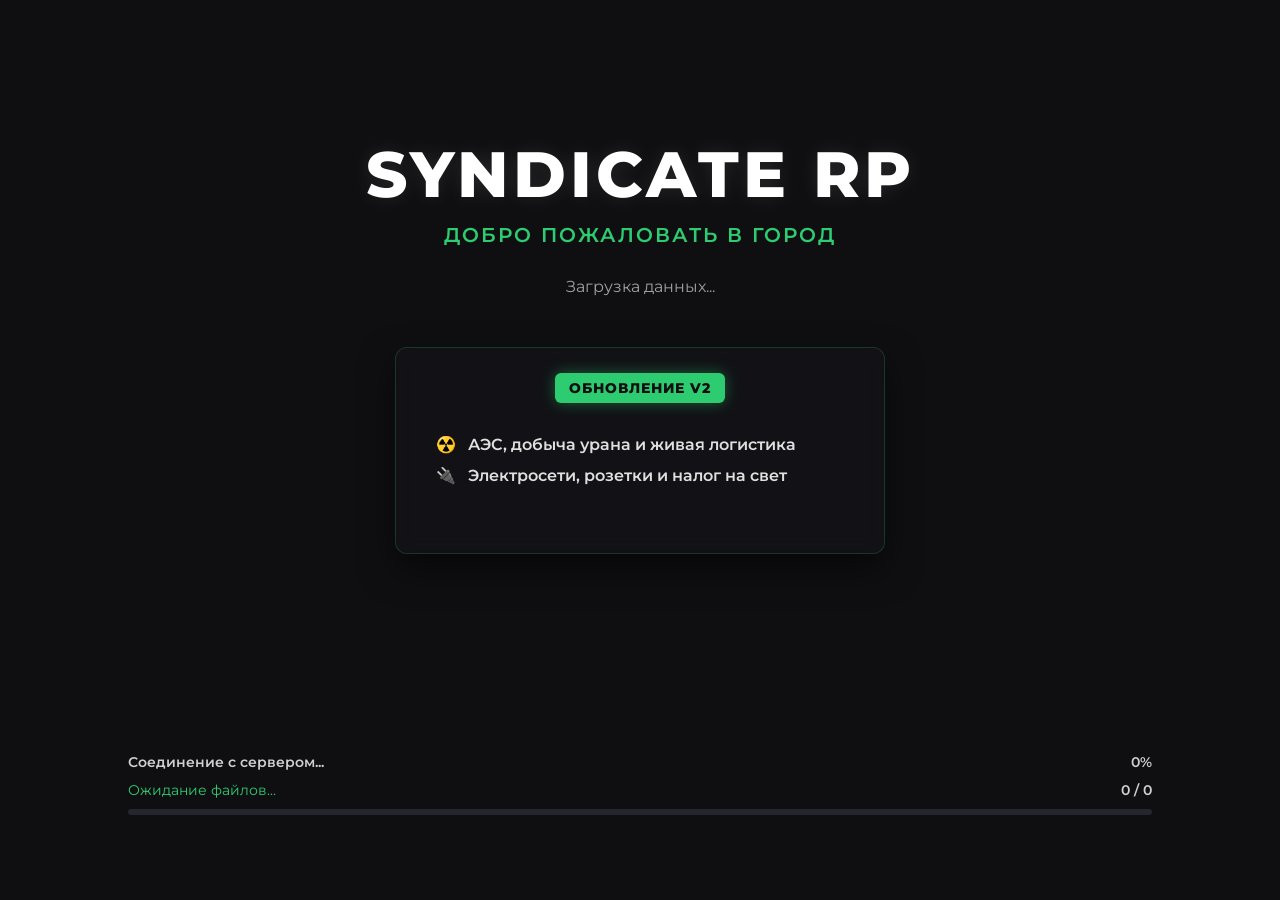
==== index.html @ d856354d "Update index.html" ====
<!DOCTYPE html>
<html lang="ru">
<head>
    <meta charset="UTF-8">
    <meta name="viewport" content="width=device-width, initial-scale=1.0">
    <title>Syndicate RP Loading</title>
    <link href="https://fonts.googleapis.com/css2?family=Montserrat:wght@400;600;800&display=swap" rel="stylesheet">
    <style>
        * { margin: 0; padding: 0; box-sizing: border-box; }
        body {
            background-color: #0f0f12; 
            /* Сюда потом добавишь ссылку на красивый фон */
            background-size: cover;
            background-position: center;
            font-family: 'Montserrat', sans-serif;
            color: white;
            height: 100vh;
            display: flex;
            flex-direction: column;
            justify-content: space-between;
            overflow: hidden;
        }

        .overlay {
            position: absolute;
            top: 0; left: 0; width: 100%; height: 100%;
            background: linear-gradient(to bottom, rgba(15, 15, 18, 0.8), rgba(15, 15, 18, 0.95));
            z-index: 1;
        }

        .center-block {
            position: relative;
            z-index: 2;
            text-align: center;
            margin-top: 15vh;
        }
        
        .title {
            font-size: 64px;
            font-weight: 800;
            letter-spacing: 4px;
            color: #ffffff;
            text-shadow: 0 0 20px rgba(255, 255, 255, 0.1);
        }
        
        .subtitle {
            font-size: 20px;
            font-weight: 600;
            color: #2ecc71; 
            margin-top: 10px;
            letter-spacing: 2px;
        }

        .rules-box {
            position: relative;
            z-index: 2;
            text-align: center;
            margin-top: 30px;
            font-size: 16px;
            color: #a0a0a0;
            height: 30px;
            transition: opacity 0.5s ease;
        }

        /* --- БЛОК ОБНОВЛЕНИЯ V2 --- */
        .update-panel {
            margin-top: 40px;
            background: rgba(20, 20, 25, 0.6);
            border: 1px solid rgba(46, 204, 113, 0.2);
            border-radius: 12px;
            padding: 25px 40px;
            display: inline-block;
            backdrop-filter: blur(8px);
            box-shadow: 0 15px 35px rgba(0,0,0,0.5);
        }

        .update-badge {
            display: inline-block;
            background: #2ecc71;
            color: #0f0f12;
            padding: 6px 14px;
            border-radius: 6px;
            font-size: 14px;
            font-weight: 800;
            margin-bottom: 20px;
            letter-spacing: 1px;
            text-transform: uppercase;
            box-shadow: 0 0 15px rgba(46, 204, 113, 0.4);
        }

        .update-list {
            text-align: left;
        }

        .update-item {
            font-size: 16px;
            font-weight: 600;
            color: #e0e0e0;
            margin: 12px 0;
            display: flex;
            align-items: center;
            gap: 12px;
            /* Начальное состояние для анимации */
            opacity: 0;
            transform: translateX(-30px);
            transition: opacity 0.6s ease, transform 0.6s cubic-bezier(0.175, 0.885, 0.32, 1.275);
        }

        .update-item.show {
            opacity: 1;
            transform: translateX(0);
        }
        /* -------------------------- */

        .bottom-block {
            position: relative;
            z-index: 2;
            width: 80%;
            margin: 0 auto 5vh auto;
            transform: translateY(-40px);
        }

        .info-row {
            display: flex;
            justify-content: space-between;
            margin-bottom: 10px;
            font-size: 14px;
            font-weight: 600;
            color: #d0d0d0;
        }

        #file-name {
            color: #2ecc71;
            font-weight: 400;
        }

        .progress-container {
            width: 100%;
            height: 6px;
            background-color: #252530;
            border-radius: 3px;
            overflow: hidden;
            position: relative;
        }
        
        .progress-bar {
            width: 0%;
            height: 100%;
            background-color: #2ecc71;
            box-shadow: 0 0 10px #2ecc71;
            transition: width 0.2s ease;
        }
    </style>
</head>
<body>

    <audio id="bg-music" autoplay loop>
        <source src="music.mp3" type="audio/mpeg">
    </audio>

    <div class="overlay"></div>

    <div class="center-block">
        <div class="title">SYNDICATE RP</div>
        <div class="subtitle">ДОБРО ПОЖАЛОВАТЬ В ГОРОД</div>
        <div class="rules-box" id="rule-text">Загрузка данных...</div>

        <div class="update-panel">
            <div class="update-badge">Обновление V2</div>
            <div class="update-list">
                <div class="update-item"><span>☢️</span> АЭС, добыча урана и живая логистика</div>
                <div class="update-item"><span>🔌</span> Электросети, розетки и налог на свет</div>
                <div class="update-item"><span>⛽️</span> Расход бензина и портативные генераторы</div>
            </div>
        </div>
    </div>

    <div class="bottom-block">
        <div class="info-row">
            <span id="status-text">Соединение с сервером...</span>
            <span id="percentage">0%</span>
        </div>
        <div class="info-row">
            <span id="file-name">Ожидание файлов...</span>
            <span id="file-count">0 / 0</span>
        </div>
        <div class="progress-container">
            <div class="progress-bar" id="progress"></div>
        </div>
    </div>

    <script>
        document.getElementById("bg-music").volume = 0.04;

        // --- МАГИЯ ВЖУХ (Анимация пунктов обновления) ---
        // Запускаем через секунду после открытия лоад-скрина
        setTimeout(() => {
            const items = document.querySelectorAll('.update-item');
            items.forEach((item, index) => {
                setTimeout(() => {
                    item.classList.add('show');
                }, index * 300); // Каждый следующий пункт появляется с задержкой 300мс
            });
        }, 800);

        // --- СВЯЗЬ С ДВИЖКОМ GMOD ---
        var filesTotal = 0;
        var filesNeeded = 0;

        function SetFilesTotal(total) { filesTotal = total; }
        function SetFilesNeeded(needed) { filesNeeded = needed; UpdateProgress(); }
        function DownloadingFile(fileName) { document.getElementById('file-name').innerText = "Скачивание: " + fileName; }
        function SetStatusChanged(status) { document.getElementById('status-text').innerText = status; }

        function UpdateProgress() {
            if (filesTotal > 0) {
                var filesDownloaded = filesTotal - filesNeeded;
                var percentage = Math.round((filesDownloaded / filesTotal) * 100);
                
                document.getElementById('progress').style.width = percentage + '%';
                document.getElementById('percentage').innerText = percentage + '%';
                document.getElementById('file-count').innerText = filesDownloaded + ' / ' + filesTotal;
            }
        }

        // --- ДИНАМИЧЕСКИЕ ПОДСКАЗКИ ---
        var rules = [
            "Не забывайте следить за расходом электроэнергии на базе.",
            "Канистру с бензином для портативного генератора можно хранить в инвентаре (ALT + E).",
            "Налоги за свет и бензин поступают напрямую в казну Мэра.",
            "Коммерческие грузы можно застраховать. В случае кражи/уничтожения вам будет 100% компенсация из Казны Мэра",
            "Играйте честно и уважайте других игроков."
        ]; // Слегка обновил подсказки под новые реалии!
        
        var ruleIndex = 0;
        setInterval(function() {
            ruleIndex = (ruleIndex + 1) % rules.length;
            var el = document.getElementById('rule-text');
            el.style.opacity = 0;
            setTimeout(function() {
                el.innerText = rules[ruleIndex];
                el.style.opacity = 1;
            }, 500);
        }, 5000);
    </script>
</body>
</html>
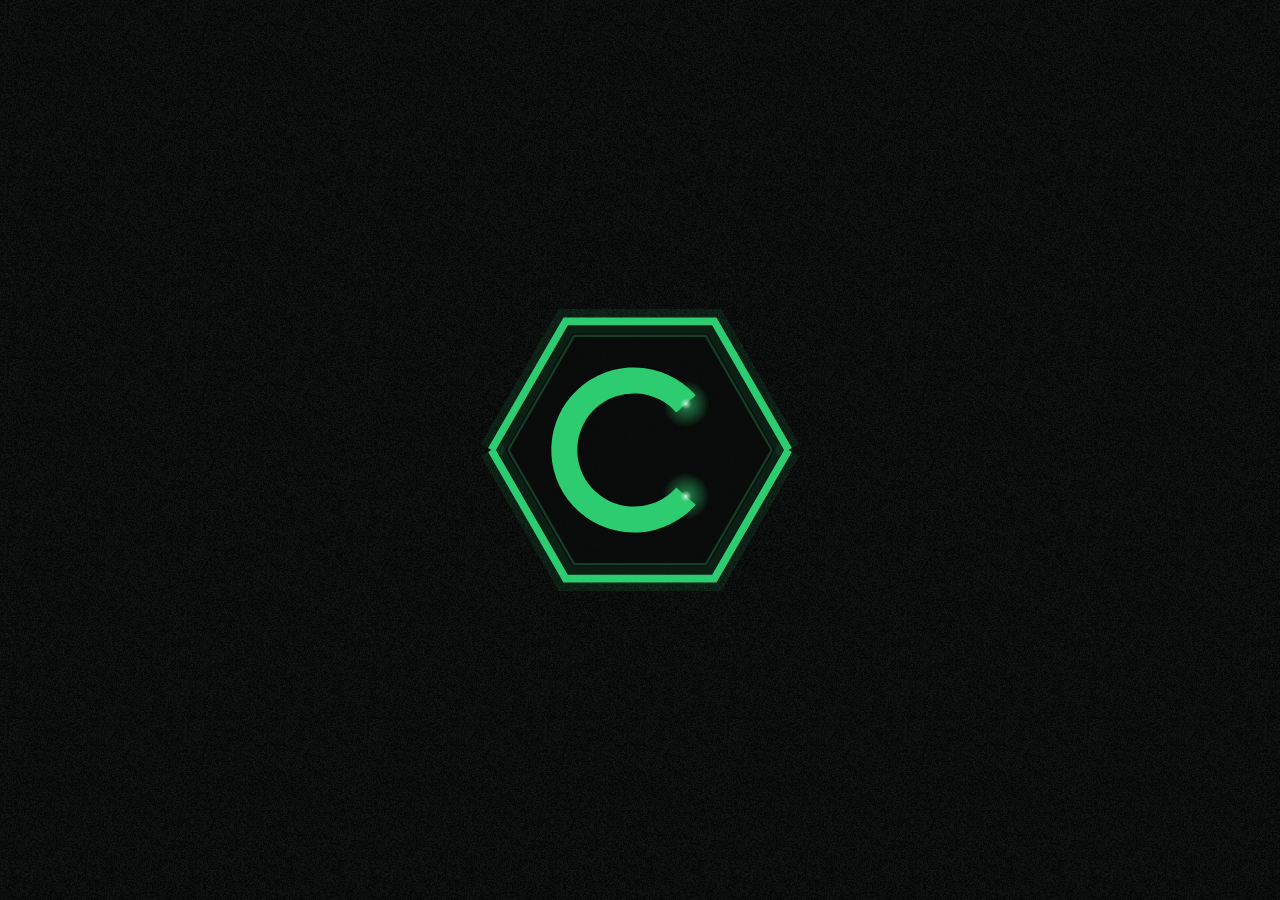
==== commit 73e7c6e7: "Add files via upload" ====
--- a/index.html
+++ b/index.html
@@ -1,248 +1,80 @@
-<!DOCTYPE html>
-<html lang="ru">
-<head>
-    <meta charset="UTF-8">
-    <meta name="viewport" content="width=device-width, initial-scale=1.0">
-    <title>Syndicate RP Loading</title>
-    <link href="https://fonts.googleapis.com/css2?family=Montserrat:wght@400;600;800&display=swap" rel="stylesheet">
-    <style>
-        * { margin: 0; padding: 0; box-sizing: border-box; }
-        body {
-            background-color: #0f0f12; 
-            /* Сюда потом добавишь ссылку на красивый фон */
-            background-size: cover;
-            background-position: center;
-            font-family: 'Montserrat', sans-serif;
-            color: white;
-            height: 100vh;
-            display: flex;
-            flex-direction: column;
-            justify-content: space-between;
-            overflow: hidden;
-        }
-
-        .overlay {
-            position: absolute;
-            top: 0; left: 0; width: 100%; height: 100%;
-            background: linear-gradient(to bottom, rgba(15, 15, 18, 0.8), rgba(15, 15, 18, 0.95));
-            z-index: 1;
-        }
-
-        .center-block {
-            position: relative;
-            z-index: 2;
-            text-align: center;
-            margin-top: 15vh;
-        }
-        
-        .title {
-            font-size: 64px;
-            font-weight: 800;
-            letter-spacing: 4px;
-            color: #ffffff;
-            text-shadow: 0 0 20px rgba(255, 255, 255, 0.1);
-        }
-        
-        .subtitle {
-            font-size: 20px;
-            font-weight: 600;
-            color: #2ecc71; 
-            margin-top: 10px;
-            letter-spacing: 2px;
-        }
-
-        .rules-box {
-            position: relative;
-            z-index: 2;
-            text-align: center;
-            margin-top: 30px;
-            font-size: 16px;
-            color: #a0a0a0;
-            height: 30px;
-            transition: opacity 0.5s ease;
-        }
-
-        /* --- БЛОК ОБНОВЛЕНИЯ V2 --- */
-        .update-panel {
-            margin-top: 40px;
-            background: rgba(20, 20, 25, 0.6);
-            border: 1px solid rgba(46, 204, 113, 0.2);
-            border-radius: 12px;
-            padding: 25px 40px;
-            display: inline-block;
-            backdrop-filter: blur(8px);
-            box-shadow: 0 15px 35px rgba(0,0,0,0.5);
-        }
-
-        .update-badge {
-            display: inline-block;
-            background: #2ecc71;
-            color: #0f0f12;
-            padding: 6px 14px;
-            border-radius: 6px;
-            font-size: 14px;
-            font-weight: 800;
-            margin-bottom: 20px;
-            letter-spacing: 1px;
-            text-transform: uppercase;
-            box-shadow: 0 0 15px rgba(46, 204, 113, 0.4);
-        }
-
-        .update-list {
-            text-align: left;
-        }
-
-        .update-item {
-            font-size: 16px;
-            font-weight: 600;
-            color: #e0e0e0;
-            margin: 12px 0;
-            display: flex;
-            align-items: center;
-            gap: 12px;
-            /* Начальное состояние для анимации */
-            opacity: 0;
-            transform: translateX(-30px);
-            transition: opacity 0.6s ease, transform 0.6s cubic-bezier(0.175, 0.885, 0.32, 1.275);
-        }
-
-        .update-item.show {
-            opacity: 1;
-            transform: translateX(0);
-        }
-        /* -------------------------- */
-
-        .bottom-block {
-            position: relative;
-            z-index: 2;
-            width: 80%;
-            margin: 0 auto 5vh auto;
-            transform: translateY(-40px);
-        }
-
-        .info-row {
-            display: flex;
-            justify-content: space-between;
-            margin-bottom: 10px;
-            font-size: 14px;
-            font-weight: 600;
-            color: #d0d0d0;
-        }
-
-        #file-name {
-            color: #2ecc71;
-            font-weight: 400;
-        }
-
-        .progress-container {
-            width: 100%;
-            height: 6px;
-            background-color: #252530;
-            border-radius: 3px;
-            overflow: hidden;
-            position: relative;
-        }
-        
-        .progress-bar {
-            width: 0%;
-            height: 100%;
-            background-color: #2ecc71;
-            box-shadow: 0 0 10px #2ecc71;
-            transition: width 0.2s ease;
-        }
-    </style>
-</head>
-<body>
-
-    <audio id="bg-music" autoplay loop>
-        <source src="music.mp3" type="audio/mpeg">
-    </audio>
-
-    <div class="overlay"></div>
-
-    <div class="center-block">
-        <div class="title">SYNDICATE RP</div>
-        <div class="subtitle">ДОБРО ПОЖАЛОВАТЬ В ГОРОД</div>
-        <div class="rules-box" id="rule-text">Загрузка данных...</div>
-
-        <div class="update-panel">
-            <div class="update-badge">Обновление V2</div>
-            <div class="update-list">
-                <div class="update-item"><span>☢️</span> АЭС, добыча урана и живая логистика</div>
-                <div class="update-item"><span>🔌</span> Электросети, розетки и налог на свет</div>
-                <div class="update-item"><span>⛽️</span> Расход бензина и портативные генераторы</div>
-            </div>
-        </div>
-    </div>
-
-    <div class="bottom-block">
-        <div class="info-row">
-            <span id="status-text">Соединение с сервером...</span>
-            <span id="percentage">0%</span>
-        </div>
-        <div class="info-row">
-            <span id="file-name">Ожидание файлов...</span>
-            <span id="file-count">0 / 0</span>
-        </div>
-        <div class="progress-container">
-            <div class="progress-bar" id="progress"></div>
-        </div>
-    </div>
-
-    <script>
-        document.getElementById("bg-music").volume = 0.04;
-
-        // --- МАГИЯ ВЖУХ (Анимация пунктов обновления) ---
-        // Запускаем через секунду после открытия лоад-скрина
-        setTimeout(() => {
-            const items = document.querySelectorAll('.update-item');
-            items.forEach((item, index) => {
-                setTimeout(() => {
-                    item.classList.add('show');
-                }, index * 300); // Каждый следующий пункт появляется с задержкой 300мс
-            });
-        }, 800);
-
-        // --- СВЯЗЬ С ДВИЖКОМ GMOD ---
-        var filesTotal = 0;
-        var filesNeeded = 0;
-
-        function SetFilesTotal(total) { filesTotal = total; }
-        function SetFilesNeeded(needed) { filesNeeded = needed; UpdateProgress(); }
-        function DownloadingFile(fileName) { document.getElementById('file-name').innerText = "Скачивание: " + fileName; }
-        function SetStatusChanged(status) { document.getElementById('status-text').innerText = status; }
-
-        function UpdateProgress() {
-            if (filesTotal > 0) {
-                var filesDownloaded = filesTotal - filesNeeded;
-                var percentage = Math.round((filesDownloaded / filesTotal) * 100);
-                
-                document.getElementById('progress').style.width = percentage + '%';
-                document.getElementById('percentage').innerText = percentage + '%';
-                document.getElementById('file-count').innerText = filesDownloaded + ' / ' + filesTotal;
-            }
-        }
-
-        // --- ДИНАМИЧЕСКИЕ ПОДСКАЗКИ ---
-        var rules = [
-            "Не забывайте следить за расходом электроэнергии на базе.",
-            "Канистру с бензином для портативного генератора можно хранить в инвентаре (ALT + E).",
-            "Налоги за свет и бензин поступают напрямую в казну Мэра.",
-            "Коммерческие грузы можно застраховать. В случае кражи/уничтожения вам будет 100% компенсация из Казны Мэра",
-            "Играйте честно и уважайте других игроков."
-        ]; // Слегка обновил подсказки под новые реалии!
-        
-        var ruleIndex = 0;
-        setInterval(function() {
-            ruleIndex = (ruleIndex + 1) % rules.length;
-            var el = document.getElementById('rule-text');
-            el.style.opacity = 0;
-            setTimeout(function() {
-                el.innerText = rules[ruleIndex];
-                el.style.opacity = 1;
-            }, 500);
-        }, 5000);
-    </script>
-</body>
-</html>
-
+<!doctype html>
+<html lang="ru">
+<head>
+<meta charset="utf-8">
+<meta name="viewport" content="width=device-width, initial-scale=1">
+<meta name="robots" content="noindex">
+<title>СИНДИКАТ RP — загрузка</title>
+<!--
+  Экран загрузки сервера «СИНДИКАТ RP» (sv_loadingurl).
+  Браузер игры - Chromium 86 без видеокарты: никакого WebGL, никакого inset,
+  aspect-ratio и прочего новее 86-го. Проверка: python build/lscheck.py
+  Показ без игры: index.html?demo (имитирует загрузку), ?s=5 - сразу слайд 5.
+-->
+<link rel="preload" href="fonts/stencil.woff2?v=30768940" as="font" type="font/woff2" crossorigin>
+<link rel="preload" href="fonts/ptnarrow-b.woff2?v=0abf7b60" as="font" type="font/woff2" crossorigin>
+<link rel="stylesheet" href="css/ls.css?v=e9cc2200">
+<link rel="stylesheet" href="css/vig.css?v=84259579">
+</head>
+<body class="intro">
+
+<canvas id="map"></canvas>
+<div id="shade"></div>
+<div id="grain"></div>
+<div id="black"></div>
+
+<div id="ui">
+  <div id="pin" class="pin">
+    <div class="pin-ring r1"></div><div class="pin-ring r2"></div>
+    <div class="pin-cross"></div><div class="pin-dot"></div>
+    <div class="pin-tag"><b id="pinName"></b><span id="pinSub"></span><i id="pinXY"></i></div>
+  </div>
+
+  <aside id="ident">
+    <div id="emb">
+      <canvas id="emblem"></canvas>
+      <svg id="ring" viewBox="0 0 440 440" aria-hidden="true">
+        <path id="ringTrack" d=""/>
+        <path id="ringFill" d=""/>
+        <g id="ringTicks"></g>
+      </svg>
+    </div>
+    <div id="word"><span class="w-name">СИНДИКАТ</span><span class="w-rp">RP</span></div>
+    <div id="wsub">СЕРВЕР РОЛЕВОЙ ИГРЫ · GARRY'S MOD</div>
+
+    <div id="tip"><b>СОВЕТ</b><p id="tipText"></p></div>
+
+    <section id="load">
+      <div class="l-head"><span class="l-lbl">ЗАГРУЗКА</span><span id="pct">0<small>%</small></span></div>
+      <div id="status">Соединяемся с сервером</div>
+      <div id="file">&nbsp;</div>
+      <div class="l-bar"><i id="bar"></i></div>
+      <div class="l-meta"><span id="mMap">rp_syndicate</span><span id="mSlots"></span><span id="mFiles"></span></div>
+    </section>
+  </aside>
+
+  <main id="stage">
+    <header id="head">
+      <div class="h-claim"><b>АВТОРСКИЕ СИСТЕМЫ</b><span>Их нет ни на одном другом сервере — и не будет.</span></div>
+      <div class="h-right"><span id="count">01 <em>/ 12</em></span><span id="track">INYAKO — I'M REBORN</span><button id="snd" type="button" title="Музыка"><i></i><i></i><i></i><i></i></button></div>
+    </header>
+
+    <div id="slide"></div>
+
+    <nav id="chap"></nav>
+  </main>
+</div>
+
+<audio id="music" src="music.mp3" loop preload="auto"></audio>
+
+<script src="data/mapdata.js?v=51acc4c9"></script>
+<script src="data/fp.js?v=7ab3ed8f"></script>
+<script src="js/emblem.js?v=878ad9fa"></script>
+<script src="js/map.js?v=1d3efd63"></script>
+<script src="js/slides.js?v=0aec2089"></script>
+<script src="js/vig1.js?v=6e63d741"></script>
+<script src="js/vig2.js?v=de6018f6"></script>
+<script src="js/vig3.js?v=67850221"></script>
+<script src="js/ls.js?v=500537e6"></script>
+</body>
+</html>
--- a/css/ls.css
+++ b/css/ls.css
@@ -0,0 +1,218 @@
+/* ── СИНДИКАТ RP · экран загрузки ─────────────────────────────────────────
+   Браузер игры - Chromium 86 без видеокарты. Никаких inset, aspect-ratio,
+   :is(), отдельных translate/rotate/scale, backdrop-filter. Всё, что
+   двигается, двигается transform/opacity. Макет - 1920x1080, его целиком
+   масштабирует ls.js (fit()), карта под ним - на весь экран.            */
+
+@font-face{font-family:"Syn Stencil";src:url(../fonts/stencil.woff2?v=30768940) format("woff2");font-display:block}
+@font-face{font-family:"Syn Handjet";src:url(../fonts/handjet.woff2?v=ffeebf92) format("woff2");font-weight:400;font-display:block}
+@font-face{font-family:"Syn Handjet";src:url(../fonts/handjet-sb.woff2?v=c17f1256) format("woff2");font-weight:600;font-display:block}
+@font-face{font-family:"Syn PT";src:url(../fonts/ptsans.woff2?v=9b434d8e) format("woff2");font-weight:400;font-display:block}
+@font-face{font-family:"Syn PT";src:url(../fonts/ptsans-b.woff2?v=c0efdeb3) format("woff2");font-weight:700;font-display:block}
+@font-face{font-family:"Syn Narrow";src:url(../fonts/ptnarrow.woff2?v=c6320a1c) format("woff2");font-weight:400;font-display:block}
+@font-face{font-family:"Syn Narrow";src:url(../fonts/ptnarrow-b.woff2?v=0abf7b60) format("woff2");font-weight:700;font-display:block}
+
+:root{
+  --bg:#050706; --bg2:#0A0E0C; --panel:rgba(6,9,8,.9);
+  --ink:#EEF2EF; --ink2:#A9B4AE; --ink3:#6E7A74; --ink4:#3C4742;
+  --line:#16201C; --line2:#22302A; --line3:#2E3F37;
+  --em:#2ECC71; --em2:#27AE60; --em3:#1B7A44; --emA:rgba(46,204,113,.14); --emB:rgba(46,204,113,.32);
+  --amb:#F1C40F; --red:#E74C3C; --blu:#3278DC; --cyan:#5BC8FF; --paper:#E3DED1;
+  --stencil:"Syn Stencil",Impact,sans-serif;
+  --hj:"Syn Handjet",Consolas,monospace;
+  --pt:"Syn PT",Arial,sans-serif;
+  --nar:"Syn Narrow","Arial Narrow",Arial,sans-serif;
+  --mono:Consolas,"Lucida Console",monospace;
+  --ease:cubic-bezier(.2,.8,.2,1);
+  --lx:600px; --ly:1080px;
+}
+*{margin:0;padding:0;box-sizing:border-box}
+html,body{width:100%;height:100%;overflow:hidden;background:var(--bg);color:var(--ink)}
+body{font-family:var(--pt);font-size:16px;line-height:1.4;-webkit-font-smoothing:antialiased;
+  -webkit-user-select:none;user-select:none;cursor:default}
+b,strong{font-weight:700}
+button{font:inherit;color:inherit;background:none;border:0;cursor:pointer;outline:0}
+
+/* ── фон: карта, затемнение, зерно ───────────────────────────────────────── */
+#map{position:fixed;left:0;top:0;width:100%;height:100%;display:block}
+#shade{position:fixed;left:0;top:0;right:0;bottom:0;pointer-events:none;
+  background:
+    linear-gradient(90deg,rgba(5,7,6,.97) 0,rgba(5,7,6,.93) calc(var(--lx) - 150px),rgba(5,7,6,.55) calc(var(--lx) + 40px),rgba(5,7,6,.40) calc(var(--lx) + 520px),rgba(5,7,6,.16) 78%,rgba(5,7,6,.32) 100%),
+    linear-gradient(0deg,rgba(5,7,6,.92) 0,rgba(5,7,6,.35) 17%,rgba(5,7,6,0) 32%,rgba(5,7,6,0) 82%,rgba(5,7,6,.55) 100%);}
+#grain{position:fixed;left:0;top:0;right:0;bottom:0;pointer-events:none;opacity:.06;background-repeat:repeat}
+#black{position:fixed;left:0;top:0;right:0;bottom:0;pointer-events:none;background:#000;opacity:0;
+  transition:opacity .9s ease}
+body.intro #black{opacity:0}
+body.blackout #black{opacity:.72;transition:opacity .25s steps(3,end)}
+
+/* ── макет ───────────────────────────────────────────────────────────────── */
+#ui{position:absolute;left:0;top:0;width:1920px;height:1080px;transform-origin:0 0}
+
+/* левая колонка: знак, имя, загрузка */
+#ident{position:absolute;left:64px;top:56px;width:480px;height:968px}
+#emb{position:absolute;left:20px;top:28px;width:440px;height:440px;
+  transition:transform 1.25s cubic-bezier(.65,0,.2,1)}
+#emb:before{content:"";position:absolute;left:-90px;top:-90px;width:620px;height:620px;opacity:0;
+  background:radial-gradient(closest-side,rgba(46,204,113,.21),rgba(46,204,113,.075) 48%,rgba(46,204,113,0));transition:opacity 1.4s ease}
+body.glow #emb:before{opacity:1}
+#emblem{position:absolute;left:-60px;top:-60px;width:560px;height:560px}
+#ring{position:absolute;left:0;top:0;width:440px;height:440px;overflow:visible;
+  opacity:0;transition:opacity .8s ease .5s}
+#ringTrack{fill:none;stroke:var(--line3);stroke-width:1.5}
+#ringFill{fill:none;stroke:var(--em);stroke-width:3;stroke-linecap:butt;
+  transition:stroke-dashoffset .6s var(--ease)}
+#ringTicks line{stroke:var(--ink4);stroke-width:1.5}
+#ringTicks .on{stroke:var(--em)}
+#ringTicks text{font:600 14px var(--hj);fill:var(--ink3);letter-spacing:.06em}
+
+#word{position:absolute;left:0;top:500px;width:480px;display:flex;align-items:flex-start;
+  justify-content:center;white-space:nowrap}
+.w-name{font:400 78px/1 var(--stencil);letter-spacing:.05em;color:var(--ink);padding-left:.05em}
+.w-rp{margin:6px 0 0 14px;font:700 26px/1 var(--nar);letter-spacing:.06em;color:var(--bg);
+  background:var(--em);padding:5px 7px 4px}
+#wsub{position:absolute;left:0;top:596px;width:480px;text-align:center;font:700 14px/1 var(--nar);
+  letter-spacing:.42em;color:var(--ink3);padding-left:.42em}
+
+#tip{position:absolute;left:0;top:676px;width:480px;padding:2px 0 2px 18px;border-left:2px solid var(--em)}
+#tip>b{display:block;font:700 13px/1 var(--nar);letter-spacing:.3em;color:var(--em);margin-bottom:9px}
+#tip p{font:17px/1.42 var(--pt);color:var(--ink2);min-height:48px;transition:opacity .45s ease,transform .6s var(--ease)}
+#tip p.hide{opacity:0;transform:translateY(6px)}
+body.intro #tip{opacity:0}
+#tip{transition:opacity .9s ease .4s}
+#load{position:absolute;left:0;bottom:0;width:480px}
+.l-head{display:flex;justify-content:space-between;align-items:flex-end;margin-bottom:8px}
+.l-lbl{font:700 14px/1 var(--nar);letter-spacing:.32em;color:var(--em);padding-bottom:12px}
+#pct{font:600 84px/.8 var(--hj);color:var(--ink);font-variant-numeric:tabular-nums}
+#pct small{font-size:40px;color:var(--ink3);margin-left:4px}
+#status{font:700 19px/1.25 var(--nar);letter-spacing:.06em;text-transform:uppercase;color:var(--ink);
+  white-space:nowrap;overflow:hidden;text-overflow:ellipsis;min-height:24px}
+#file{margin-top:5px;font:13px/1.3 var(--mono);color:var(--ink3);white-space:nowrap;overflow:hidden;
+  text-overflow:ellipsis;min-height:17px}
+.l-bar{position:relative;height:3px;margin:14px 0 12px;background:var(--line2);overflow:hidden}
+#bar{position:absolute;left:0;top:0;bottom:0;width:100%;background:var(--em);transform-origin:0 50%;
+  transform:scaleX(0);transition:transform .6s var(--ease)}
+.l-meta{display:flex;justify-content:space-between;font:700 13px/1 var(--nar);letter-spacing:.14em;
+  color:var(--ink3);text-transform:uppercase}
+.l-meta span:empty{display:none}
+
+/* правая часть: сцена */
+#stage{position:absolute;left:656px;top:56px;width:1200px;height:968px}
+#head{position:absolute;left:0;top:0;width:1200px;height:30px;display:flex;justify-content:space-between;
+  align-items:center;border-bottom:1px solid var(--line2);padding-bottom:12px;height:42px}
+.h-claim{display:flex;align-items:baseline;white-space:nowrap}
+.h-claim b{font:700 15px/1 var(--nar);letter-spacing:.3em;color:var(--em);margin-right:18px}
+.h-claim span{font:16px/1 var(--pt);color:var(--ink2)}
+.h-right{display:flex;align-items:center}
+#count{font:600 26px/1 var(--hj);color:var(--ink);letter-spacing:.04em;margin-right:22px}
+#count em{font-style:normal;color:var(--ink4)}
+#track{font:700 12px/1 var(--nar);letter-spacing:.18em;color:var(--ink3);margin-right:12px;white-space:nowrap}
+#snd{display:flex;align-items:flex-end;height:18px;width:26px;justify-content:space-between;padding:0 2px}
+#snd i{display:block;width:3px;background:var(--em);height:6px;animation:eq 1.1s ease-in-out infinite}
+#snd i:nth-child(2){animation-delay:-.4s} #snd i:nth-child(3){animation-delay:-.75s} #snd i:nth-child(4){animation-delay:-.2s}
+#snd.off i{animation:none;height:3px;background:var(--ink4)}
+@keyframes eq{0%,100%{height:4px}50%{height:17px}}
+
+#slide{position:absolute;left:0;top:70px;width:1200px;height:830px}
+#chap{position:absolute;left:0;bottom:0;width:1200px;height:52px;display:flex}
+.ch{flex:1 1 0;position:relative;text-align:left;padding:12px 8px 0 0;border-top:1px solid var(--line2);
+  color:#4C5852;transition:color .4s}
+.ch b{display:block;font:600 16px/1 var(--hj);letter-spacing:.06em;color:inherit}
+.ch span{display:block;margin-top:5px;font:700 12px/1 var(--nar);letter-spacing:.12em;color:inherit;
+  white-space:nowrap;overflow:hidden;text-overflow:ellipsis}
+.ch i{position:absolute;left:0;top:-2px;height:3px;width:100%;background:var(--em);transform-origin:0 50%;
+  transform:scaleX(0)}
+.ch.done{color:var(--ink3)}
+.ch.on{color:var(--ink)} .ch.on b{color:var(--em)}
+.ch.on i{transform:scaleX(1);transition:transform linear}
+
+/* ── слайд ───────────────────────────────────────────────────────────────── */
+.sl{position:absolute;left:0;top:0;width:1200px;height:830px}
+.kick{position:absolute;left:0;top:0;display:flex;align-items:center;white-space:nowrap}
+.kick b{font:600 22px/1 var(--hj);color:var(--em);letter-spacing:.04em;margin-right:14px}
+.kick span{font:700 15px/1 var(--nar);letter-spacing:.34em;color:var(--ink2)}
+.kick i{display:block;width:44px;height:1px;background:var(--line3);margin:0 14px 0 0}
+.ttl{position:absolute;left:-4px;top:30px;width:1210px;font:400 120px/1 var(--stencil);letter-spacing:.02em;
+  color:var(--ink);white-space:nowrap;overflow:hidden;padding:4px 0 10px}
+.ttl .tl{display:inline-block;transform:translateY(110%);transition:transform .8s var(--ease)}
+.ttl .sp{display:inline-block;width:.32em}
+.txt{position:absolute;left:0;top:200px;width:420px}
+.lead{font:21px/1.48 var(--pt);color:var(--ink);opacity:0;transform:translateY(14px);
+  transition:opacity .7s ease .25s,transform .9s var(--ease) .25s}
+.lead em{font-style:normal;color:var(--em)}
+.facts{list-style:none;margin-top:30px;border-top:1px solid var(--line2)}
+.facts li{display:flex;align-items:center;padding:14px 0 13px;border-bottom:1px solid var(--line2);
+  opacity:0;transform:translateY(10px);transition:opacity .6s ease,transform .8s var(--ease)}
+.facts li b{flex:0 0 148px;font:600 46px/.9 var(--hj);color:var(--em);letter-spacing:.01em;white-space:nowrap}
+.facts li b small{font-size:26px;margin-left:3px;color:var(--em2)}
+.facts li span{font:700 14.5px/1.3 var(--nar);letter-spacing:.07em;text-transform:uppercase;color:var(--ink2)}
+
+.vig{position:absolute;left:470px;top:200px;width:730px;height:560px;opacity:0;
+  transform:translateY(16px);transition:opacity .7s ease .15s,transform 1s var(--ease) .15s}
+.vig-in{position:absolute;left:0;top:0;width:730px;height:530px;background:var(--panel);
+  border:1px solid var(--line2);overflow:hidden}
+.vig-in:before{content:"";position:absolute;left:0;top:0;right:0;bottom:0;pointer-events:none;
+  background-image:linear-gradient(rgba(46,204,113,.035) 1px,transparent 1px),linear-gradient(90deg,rgba(46,204,113,.035) 1px,transparent 1px);
+  background-size:24px 24px;background-position:-1px -1px}
+.vig-in svg{position:absolute;left:0;top:0;width:730px;height:530px;overflow:hidden}
+.vig .cn{position:absolute;width:16px;height:16px;border-color:var(--em);border-style:solid;border-width:0}
+.vig .cn.a{left:-5px;top:-5px;border-left-width:2px;border-top-width:2px}
+.vig .cn.b{right:-5px;top:-5px;border-right-width:2px;border-top-width:2px}
+.vig .cn.c{left:-5px;bottom:25px;border-left-width:2px;border-bottom-width:2px}
+.vig .cn.d{right:-5px;bottom:25px;border-right-width:2px;border-bottom-width:2px}
+.vig figcaption{position:absolute;left:0;bottom:0;width:730px;height:22px;display:flex;align-items:flex-end;
+  font:15px/1 var(--pt);color:var(--ink3);white-space:nowrap}
+.vig figcaption b{font:700 13px/1 var(--nar);letter-spacing:.24em;color:var(--em);margin-right:12px}
+
+.sl.in .ttl .tl{transform:translateY(0)}
+.sl.in .lead{opacity:1;transform:translateY(0)}
+.sl.in .facts li{opacity:1;transform:translateY(0)}
+.sl.in .vig{opacity:1;transform:translateY(0)}
+.sl .kick{opacity:0;transform:translateX(-14px);transition:opacity .5s ease,transform .7s var(--ease)}
+.sl.in .kick{opacity:1;transform:translateX(0)}
+.sl.out .kick,.sl.out .lead,.sl.out .facts li,.sl.out .vig{opacity:0;transition:opacity .35s ease;transition-delay:0s}
+.sl.out .ttl .tl{transform:translateY(-110%);transition:transform .45s cubic-bezier(.6,0,.9,.4);transition-delay:0s}
+
+/* ── булавка места на карте ──────────────────────────────────────────────── */
+.pin{position:absolute;left:760px;top:846px;width:0;height:0;opacity:0;transition:opacity .5s ease}
+.pin.on{opacity:1}
+.pin-dot{position:absolute;left:-6px;top:-6px;width:12px;height:12px;background:var(--em);
+  box-shadow:0 0 0 3px rgba(5,7,6,.9),0 0 18px 2px rgba(46,204,113,.55);transform:rotate(45deg)}
+.pin-cross{position:absolute;left:-46px;top:-46px;width:92px;height:92px;border:1px solid rgba(46,204,113,.5);
+  border-radius:50%}
+.pin-cross:before,.pin-cross:after{content:"";position:absolute;background:rgba(46,204,113,.5)}
+.pin-cross:before{left:45px;top:-12px;width:1px;height:114px}
+.pin-cross:after{top:45px;left:-12px;height:1px;width:114px}
+.pin-ring{position:absolute;left:-46px;top:-46px;width:92px;height:92px;border:2px solid var(--em);
+  border-radius:50%;opacity:0}
+.pin.on .pin-ring{animation:ping 2.4s cubic-bezier(.2,.6,.3,1) infinite}
+.pin.on .pin-ring.r2{animation-delay:1.2s}
+@keyframes ping{0%{transform:scale(.15);opacity:.9}100%{transform:scale(1.9);opacity:0}}
+.pin-tag{position:absolute;left:70px;top:-30px;white-space:nowrap;padding-left:14px;
+  border-left:2px solid var(--em)}
+.pin-tag b{display:block;font:700 19px/1.1 var(--nar);letter-spacing:.14em;color:var(--ink);text-transform:uppercase}
+.pin-tag span{display:block;margin-top:4px;font:15px/1.2 var(--pt);color:var(--ink2)}
+.pin-tag i{display:block;margin-top:5px;font:600 15px/1 var(--hj);font-style:normal;color:var(--ink3);letter-spacing:.08em}
+.pin.secret .pin-tag b{color:var(--ink)}
+.pin.secret .pin-dot{background:var(--red);box-shadow:0 0 0 3px rgba(5,7,6,.9),0 0 18px 2px rgba(231,76,60,.5)}
+.pin.secret .pin-ring{border-color:var(--red)}
+.pin.secret .pin-cross{border-color:rgba(231,76,60,.5)}
+.pin.secret .pin-cross:before,.pin.secret .pin-cross:after{background:rgba(231,76,60,.5)}
+.pin .rd{display:inline-block;background:var(--ink);height:.8em;vertical-align:-.05em;margin-right:6px}
+
+/* ── вступление ──────────────────────────────────────────────────────────── */
+body.intro #word .w-name,body.intro #word .w-rp,body.intro #wsub,body.intro #load,
+body.intro #head,body.intro #chap,body.intro #pin{opacity:0}
+#word .w-name,#word .w-rp,#wsub,#load,#head,#chap{transition:opacity .9s ease,transform 1s var(--ease)}
+body.intro #word .w-name{transform:translateY(18px)}
+body.intro #word .w-rp{transform:translateY(18px)}
+body.intro #load{transform:translateY(20px)}
+body.intro #head{transform:translateY(-10px)}
+body.intro #chap{transform:translateY(12px)}
+body.docked #ring{opacity:1}
+#word .w-rp{transition-delay:.15s} #wsub{transition-delay:.25s} #load{transition-delay:.35s}
+#head{transition-delay:.3s} #chap{transition-delay:.45s}
+
+/* проверка кадром: ?still - без переходов, ?maponly - только карта */
+.still *,.still *:before,.still *:after{transition-duration:0s!important;transition-delay:0s!important}
+.maponly #ui,.maponly #shade,.maponly #grain{display:none}
+#tip p b{color:var(--ink);font-weight:700}
--- a/css/vig.css
+++ b/css/vig.css
@@ -0,0 +1,436 @@
+/* ── примеры на слайдах (SVG 730x530) ─────────────────────────────────────
+   Шаги - классы p1, p2, ... на корневом svg (ставит run() из js/vig*.js).
+   В SVG у трансформаций по умолчанию transform-box: view-box, поэтому
+   вращение вокруг своей оси - через transform-box: fill-box.            */
+svg text{font-family:var(--nar)}
+.vh-l{font:700 13px var(--nar);letter-spacing:.2em;fill:var(--ink2)}
+.vh-r{font:700 13px var(--nar);letter-spacing:.2em;fill:var(--em)}
+.v-t{font:700 14px var(--nar);letter-spacing:.15em;fill:var(--ink)}
+.v-d{font:700 11.5px var(--nar);letter-spacing:.14em;fill:var(--ink3)}
+.v-t .v-d{font-size:11.5px}
+@keyframes flow{from{stroke-dashoffset:18}to{stroke-dashoffset:0}}
+@keyframes blink{50%{opacity:.15}}
+@keyframes spin{to{transform:rotate(360deg)}}
+
+/* 1. судмедэксперт. Действие 1 - стол лаборатории */
+.fx-lbl{font:700 5.5px var(--nar);fill:#2A2E2B}
+.fx-lbl2{font:700 8px var(--nar);letter-spacing:.12em;fill:var(--ink3)}
+.fx-lbl3{font:700 9px var(--nar);letter-spacing:.14em;fill:#DDE6E1}
+.fx-scrt{font:700 9px var(--nar);letter-spacing:.12em;fill:var(--ink3);transition:fill .4s}
+.al .fx-scrt{fill:var(--em)}
+.fx-half{transform:translateY(7px);transition:transform 1.2s cubic-bezier(.4,0,.2,1)}
+.al .fx-half{transform:translateY(0)}
+.fx-dl{font:700 8.5px var(--nar);letter-spacing:.12em;fill:var(--ink3)}
+.fx-dv{font:600 18px var(--hj);fill:var(--em)}
+.fx-dv2{font:600 11px var(--hj);fill:var(--em)}
+.fx-dv3{font:600 12.5px var(--hj);fill:var(--em)}
+.fx-tmp{fill:var(--amb)}
+.fx-well{fill:#2A3731;transition:fill .3s} .fx-well.on{fill:var(--em)}
+.fx-tag{font:700 10px var(--nar);letter-spacing:.14em;fill:var(--ink3);transition:fill .4s}
+.km .fx-tkm,.al .fx-tal{fill:var(--em)}
+.fx-sn{font:600 14px var(--hj);fill:var(--ink4)}
+.fx-stt{font:700 12px var(--nar);letter-spacing:.14em;fill:var(--ink3)}
+.fx-sd{font:12.5px var(--pt);fill:var(--ink4)}
+.fx-st.on .fx-sn{fill:var(--em)} .fx-st.on .fx-stt{fill:var(--ink)} .fx-st.on .fx-sd{fill:var(--ink2)}
+.fx-print{opacity:0;transition:opacity 4.5s ease .4s}
+.a1on .fx-print{opacity:.92}
+.fx-fume path,.fx-steam path{opacity:0}
+.a1on .fx-fume path{animation:heat 1.6s ease-in-out infinite}
+.a1on .fx-fume path:nth-child(2){animation-delay:.55s} .a1on .fx-fume path:nth-child(3){animation-delay:1.05s}
+.a1on .fx-steam path{animation:heat 1.3s ease-in-out infinite} .a1on .fx-steam path:nth-child(2){animation-delay:.65s}
+.fx-bub circle{fill:#fff;opacity:0}
+.a1on .fx-bub circle{animation:bub 1s ease-in infinite}
+.a1on .fx-bub circle:nth-child(2){animation-delay:.3s} .a1on .fx-bub circle:nth-child(3){animation-delay:.55s} .a1on .fx-bub circle:nth-child(4){animation-delay:.8s}
+@keyframes bub{0%{opacity:0;transform:translateY(0)}20%{opacity:.8}100%{opacity:0;transform:translateY(-16px)}}
+.fx-flame{transform-origin:184px 352px}
+.a1on .fx-flame{animation:flame .16s ease-in-out infinite alternate}
+@keyframes flame{from{transform:scale(1,1)}to{transform:scale(.9,1.09)}}
+.fx-bar{transform-box:fill-box;transform-origin:50% 50%}
+.a1on .fx-bar{animation:bar .24s linear infinite}
+@keyframes bar{0%{transform:scaleX(1)}50%{transform:scaleX(.12)}100%{transform:scaleX(1)}}
+.fx-vortex{transform-origin:348px 316px}
+.a1on .fx-vortex{animation:vtx .5s ease-in-out infinite alternate}
+@keyframes vtx{from{transform:scaleX(.88)}to{transform:scaleX(1.06)}}
+.a1on .fx-rotor{animation:spin .42s linear infinite}
+.fx-blur{opacity:0;transition:opacity 1s} .a1on .fx-blur{opacity:.45}
+.fx-drop{opacity:0}
+.drop .fx-drop{animation:drop .55s cubic-bezier(.5,0,1,1) forwards}
+@keyframes drop{0%{opacity:1;transform:translateY(0)}90%{opacity:1;transform:translateY(40px)}100%{opacity:0;transform:translateY(42px)}}
+.fx-km{transition:fill .7s ease,fill-opacity .7s ease}
+.km .fx-km{fill:#E75480;fill-opacity:.9}
+/* наезд камерой в КЦА-45: стол уходит в кадр, след и дактокарта выходят из камеры */
+.fx-a1{transform-origin:75px 262px;transition:transform .95s cubic-bezier(.6,0,.4,1),opacity .45s ease .45s}
+.act2 .fx-a1{transform:scale(3.4);opacity:0}
+.a1off .fx-a1{display:none}
+.fx-a2{opacity:0;transform:scale(.16);transform-origin:75px 262px;transition:transform .9s cubic-bezier(.25,.1,.2,1) .3s,opacity .35s ease .3s}
+.act2 .fx-a2{opacity:1;transform:scale(1)}
+/* Действие 2 - дактилоскопия */
+.fx-trace{opacity:1}
+.fx-scan{opacity:0}
+.p2 .fx-scan{animation:fxscan 1.35s cubic-bezier(.45,0,.55,1) forwards}
+@keyframes fxscan{0%{opacity:0;transform:translateY(0)}8%{opacity:1}92%{opacity:1}100%{opacity:0;transform:translateY(278px)}}
+.mn .ml{fill:none;stroke:var(--em);stroke-width:1.2;opacity:.75;transition:stroke-dashoffset .45s ease}
+.mn.on .ml{stroke-dashoffset:0!important}
+.mn .mc{fill:none;stroke:var(--em);stroke-width:2;transform-box:fill-box;transform-origin:50% 50%;transform:scale(0);
+  transition:transform .35s cubic-bezier(.3,1.6,.5,1)}
+.mn .mc2{stroke:#14824A;stroke-width:2.2}
+.mn.on .mc{transform:scale(1)}
+.mn .mnum{font:600 14px var(--hj);fill:var(--em);opacity:0;transition:opacity .3s}
+.mn.on .mnum{opacity:1}
+.cell{fill:none;stroke:#2E3F37;transition:fill .25s,stroke .25s}
+.cell.on{fill:var(--em);stroke:var(--em)}
+.fx-cnt{font:600 46px var(--hj);fill:var(--ink)}
+.fx-of{font-size:26px;fill:var(--ink4)}
+.fx-cardtx{font:700 10px var(--nar);letter-spacing:.1em;fill:#6A665C}
+.fx-card rect:first-child{transition:stroke .4s,stroke-width .4s}
+.p4 .fx-card rect:first-child{stroke:var(--em);stroke-width:3}
+.fx-verd{opacity:0;transform:translateY(10px);transition:opacity .5s ease,transform .6s var(--ease)}
+.p4 .fx-verd{opacity:1;transform:translateY(0)}
+.fx-v1{font:400 23px var(--stencil);letter-spacing:.03em;fill:var(--em)}
+
+/* 2. АЭС */
+.rod{opacity:.28;transition:opacity 1.9s ease}
+.p1 .rod{opacity:1}
+.np-glow{opacity:.06;transition:opacity 2.2s ease}
+.p1 .np-glow{opacity:.95;animation:cher 2.6s ease-in-out 2.2s infinite}
+@keyframes cher{50%{opacity:.7}}
+.np-ctl{transition:transform 1.9s cubic-bezier(.5,0,.3,1)}
+.p1 .np-ctl{transform:translateY(-150px)}
+.np-steam,.np-cond,.np-pw{stroke-dasharray:9 9;opacity:0;transition:opacity .6s}
+.p2 .np-steam,.p2 .np-cond{opacity:1;animation:flow .45s linear infinite}
+.p3 .np-pw{opacity:1;animation:flow .35s linear infinite}
+.np-bl{stroke-dasharray:2 3;opacity:.45;transition:opacity 1s}
+.p2 .np-bl{opacity:1;animation:bl .09s linear infinite}
+@keyframes bl{from{stroke-dashoffset:5}to{stroke-dashoffset:0}}
+.np-g{font:400 28px var(--stencil);fill:var(--ink)}
+.np-sc{font:600 14px var(--hj);fill:var(--ink3)}
+.np-read .np-mw{font:600 40px var(--hj);fill:var(--ink)}
+.np-read .np-u{font:600 20px var(--hj);fill:var(--ink3)}
+.np-v{font:600 19px var(--hj);fill:var(--ink)}
+.np-st{fill:var(--em)}
+.np-spent{font:700 12px var(--nar);letter-spacing:.14em;fill:var(--red);opacity:0;transition:opacity .3s}
+.p4 .np-spent{opacity:1;animation:blink .6s steps(2) 3}
+.p5 .np-spent{opacity:0;animation:none}
+.np-r7{transition:transform 1s cubic-bezier(.5,0,.4,1) .7s,opacity .5s ease 1.3s}
+.np-r7 rect{transition:fill .3s}
+.p4 .np-r7 rect{fill:#8A3226;opacity:1}
+.p4 .np-r7{transform:translateY(-250px);opacity:0}
+.np-r7n{transform:translateY(-250px);opacity:0;transition:transform 1.1s cubic-bezier(.3,0,.2,1),opacity .4s}
+.p5 .np-r7n{transform:translateY(0);opacity:1}
+
+/* 3. городская сеть */
+.gr-v{font:600 19px var(--hj);fill:var(--ink)}
+.gr-src{fill:var(--em)}
+.gr-warn{font:700 12.5px var(--nar);letter-spacing:.16em;fill:var(--red);opacity:0}
+.p4 .gr-warn{opacity:1;animation:blink .5s steps(2) infinite}
+.p6 .gr-warn{opacity:0;animation:none}
+.gr-d1{font:600 21px var(--hj);fill:#44504A;transition:fill .2s}
+.gr-d2{font:600 16px var(--hj);fill:var(--ink4)}
+.p2 .gr-d1{fill:var(--em)} .p2 .gr-d2{fill:var(--ink3)}
+.p5 .gr-d1{fill:var(--red)}
+.p7 .gr-d1{fill:var(--em)}
+.gr-lamp{transition:fill .15s,stroke .15s}
+.p2 .gr-lamp{fill:var(--em);stroke:#9BF0BF}
+.p5 .gr-lamp{fill:#2A3731;stroke:#48565E}
+.p6 .gr-lamp{fill:var(--amb);stroke:#FBE68A}
+.p7 .gr-lamp{fill:var(--em);stroke:#9BF0BF}
+.gr-fan{transform-origin:597px 358px;animation:spin .42s linear infinite;animation-play-state:paused}
+.p2 .gr-fan{animation-play-state:running}
+.p5 .gr-fan{animation-play-state:paused}
+.p7 .gr-fan{animation-play-state:running}
+.gr-flow{stroke-dasharray:8 10;opacity:0;animation:flow .4s linear infinite}
+.p2 .gr-flow{opacity:1} .p5 .gr-flow{opacity:0} .p7 .gr-flow{opacity:1}
+.gr-spark{opacity:0;transform-box:fill-box;transform-origin:50% 50%}
+.p2 .gr-spark{animation:spark .55s ease-out}
+@keyframes spark{0%{opacity:1;transform:scale(.5)}100%{opacity:0;transform:scale(1.4)}}
+.gr-dark{opacity:0;transition:opacity .25s}
+.p5 .gr-dark{opacity:.66} .p6 .gr-dark{opacity:.3} .p7 .gr-dark{opacity:0;transition:opacity .6s}
+.gr-bo{font:400 70px var(--stencil);letter-spacing:.08em;fill:var(--red);opacity:0}
+.gr-bo2{font:16px var(--pt);fill:var(--ink2);opacity:0}
+.p5 .gr-bo,.p5 .gr-bo2{opacity:1;animation:bo .9s steps(1) 1}
+.p7 .gr-bo,.p7 .gr-bo2{opacity:0;animation:none;transition:opacity .4s}
+@keyframes bo{0%{opacity:1}12%{opacity:.1}24%{opacity:1}36%{opacity:.3}48%{opacity:1}}
+
+/* 4. денежные принтеры */
+.pr-head{opacity:0}
+.p1 .pr-head{opacity:1}
+.p2 .pr-head{opacity:0;transition:opacity .3s}
+.pr-wet{transition:opacity 1.7s ease}
+.p2 .pr-wet{opacity:0}
+.pr-heat path{stroke:var(--amb);stroke-width:2;fill:none;opacity:0}
+.p2 .pr-heat path{animation:heat 1.1s ease-in-out infinite}
+.p2 .pr-heat path:nth-child(2){animation-delay:.3s}
+.p2 .pr-heat path:nth-child(3){animation-delay:.6s}
+.p2 .pr-heat path:nth-child(4){animation-delay:.15s}
+.p3 .pr-heat path{animation:none;opacity:0}
+@keyframes heat{0%{opacity:0;transform:translateY(0)}40%{opacity:.8}100%{opacity:0;transform:translateY(-26px)}}
+.pr-cut{opacity:0;transition:opacity .2s ease .75s}
+.p3 .pr-cut{opacity:1}
+.p4 .pr-cut{opacity:0;transition-delay:0s}
+.pr-bg{transition:opacity .3s ease 1s}
+.p3 .pr-bg{opacity:0}
+.pr-note{transition:transform .55s cubic-bezier(.3,1.4,.5,1) 1s}
+.p3 .pr-n0{transform:translate(-8px,-6px)} .p3 .pr-n1{transform:translate(8px,-6px)}
+.p3 .pr-n2{transform:translate(-8px,0)} .p3 .pr-n3{transform:translate(8px,0)}
+.p3 .pr-n4{transform:translate(-8px,6px)} .p3 .pr-n5{transform:translate(8px,6px)}
+.p4 .pr-note{transition:transform .6s cubic-bezier(.6,0,.3,1) 0s}
+.p4 .pr-n0{transform:translate(61px,57px)} .p4 .pr-n1{transform:translate(-61px,55.5px)}
+.p4 .pr-n2{transform:translate(61px,-1.5px)} .p4 .pr-n3{transform:translate(-61px,-3px)}
+.p4 .pr-n4{transform:translate(61px,-61.5px)} .p4 .pr-n5{transform:translate(-61px,-63px)}
+.pr-band{opacity:0;transition:opacity .25s ease .55s}
+.p4 .pr-band{opacity:1}
+.pr-sheet{transform-origin:365px 144px;transition:transform .75s cubic-bezier(.6,0,.9,.5),opacity .3s ease .5s}
+.p4b .pr-sheet{transform:translate(296px,228px) scale(.14);opacity:0}
+.pr-den{font:600 23px var(--hj);fill:#1E6B43}
+.pr-bn{font:700 8px var(--nar);letter-spacing:.24em;fill:#2F7A52}
+.pr-ser{font:600 10px var(--hj);fill:#B03A2E;letter-spacing:.04em}
+.pr-big{font:600 32px var(--hj);fill:var(--ink)}
+.pr-disp{font:600 14px var(--hj);fill:var(--em);letter-spacing:.06em}
+.pr-pc{font:600 15px var(--hj);fill:var(--ink2)}
+.pr-led{transition:fill .2s}
+.p1:not(.p2) .pr-P40 .pr-led,.p2:not(.p3) .pr-D20 .pr-led,.p3 .pr-C15 .pr-led{fill:var(--em);animation:blink .5s steps(2) infinite}
+.p5 .pr-C15 .pr-led{fill:var(--amb)}
+.pr-roll{transform-origin:70px 252px}
+.p1:not(.p2) .pr-roll{animation:spin 1.1s linear infinite}
+.pr-carr{transition:none}
+.p1:not(.p2) .pr-carr{animation:carr .55s ease-in-out infinite alternate}
+@keyframes carr{to{transform:translateX(136px)}}
+.pr-stack{opacity:.35;transition:opacity .4s ease 2.2s}
+.p1 .pr-stack{opacity:1}
+.pr-rol{transform-box:fill-box;transform-origin:50% 50%}
+.p2:not(.p3) .pr-rol{animation:spin .7s linear infinite}
+.pr-dryh{opacity:0}
+.p2:not(.p3) .pr-dryh{animation:heat 1s ease-in-out infinite}
+.p3 .pr-blade{animation:chop .3s ease-in-out 3}
+@keyframes chop{50%{transform:translateY(30px)}}
+.pr-b8{opacity:0;transition:opacity .3s ease .7s}
+.p4b .pr-b8{opacity:1}
+.pr-err{font:700 12.5px var(--nar);letter-spacing:.12em;fill:var(--amb);opacity:0}
+.p5 .pr-err{opacity:1;animation:blink .7s steps(2) infinite}
+.pr-cb{transition:fill .3s}
+.p5 .pr-c3 .pr-cb{fill:var(--red)}
+.p5 .pr-c3 .pr-pc{fill:var(--red)}
+
+/* 5. телефон и казино */
+.ph-time{font:600 14px var(--hj);fill:#DDE6E1}
+.app-l{font:700 9.5px var(--nar);fill:#DDE6E1;letter-spacing:.01em}
+.scr-home,.scr-cas{transition:transform .45s var(--ease),opacity .35s ease}
+.scr-cas{transform:translateX(232px)}
+.p2 .scr-cas{transform:translateX(0)} .p2 .scr-home{transform:translateX(-90px);opacity:0}
+.p8 .scr-cas{transform:translateX(232px)} .p8 .scr-home{transform:translateX(0);opacity:1}
+.tap-r{fill:none;stroke:#fff;stroke-width:2;opacity:0;transform-box:fill-box;transform-origin:50% 50%}
+.tap-d{fill:#fff;opacity:0}
+.tapA .tA .tap-r,.tapB .tB .tap-r,.tapC .tC .tap-r{animation:tapr .55s ease-out}
+.tapA .tA .tap-d,.tapB .tB .tap-d,.tapC .tC .tap-d{animation:tapd .55s ease-out}
+@keyframes tapr{0%{opacity:.9;transform:scale(.4)}100%{opacity:0;transform:scale(1.5)}}
+@keyframes tapd{0%{opacity:.6}100%{opacity:0}}
+.cs-h{font:700 16px var(--nar);letter-spacing:.14em;fill:var(--ink)}
+.cs-bal{font:600 16px var(--hj);fill:var(--em)}
+.cs-tab{font:700 10.5px var(--nar);letter-spacing:.06em;fill:var(--ink2)}
+.cs-tab.on{fill:#06110B}
+.cr-m{font:600 46px var(--hj);fill:var(--ink)}
+.cr-s{font:700 10px var(--nar);letter-spacing:.16em;fill:var(--ink3)}
+.p3 .cr-s{fill:var(--em)} .p4 .cr-m,.p4 .cr-s{fill:var(--red)}
+.cs-hi{font:600 12px var(--hj)}
+.cs-l{font:700 11px var(--nar);letter-spacing:.14em;fill:var(--ink3)}
+.cs-bet{font:600 16px var(--hj);fill:var(--ink)}
+.cr-btn rect{fill:var(--em);transition:fill .2s}
+.cr-bt{font:700 14px var(--nar);letter-spacing:.1em;fill:#06110B}
+.p3 .cr-btn rect{fill:#0E2A1B;stroke:var(--em)} .p3 .cr-bt{fill:var(--em)}
+.p4 .cr-line{stroke:var(--red)} .p4 .cr-fill{fill:var(--red)} .p4 .cr-dot{fill:var(--red)}
+.cr-win{opacity:0;transform:translateY(-16px);transition:opacity .3s,transform .4s var(--ease)}
+.p3 .cr-win{opacity:1;transform:translateY(0)} .p5 .cr-win{opacity:0}
+.cs-wt{font:700 11px var(--nar);letter-spacing:.12em;fill:var(--em)}
+.cs-wv{font:600 16px var(--hj);fill:var(--ink)}
+.toast{opacity:0;transform:translateY(12px);transition:opacity .45s ease,transform .6s var(--ease)}
+.p1 .ta1,.p5 .ta2,.p6 .ta3,.p7 .ta4{opacity:1;transform:translateY(0)}
+.ts-t{font:700 11.5px var(--nar);letter-spacing:.14em;fill:var(--ink)}
+.ts-w{font:11px var(--pt);fill:var(--ink3)}
+.ts-x{font:14px var(--pt);fill:var(--ink2)}
+
+/* 6. банкомат */
+.at-bn{font:700 15px var(--nar);letter-spacing:.12em;fill:var(--ink)}
+.as,.ts{opacity:0;transition:opacity .22s ease}
+.as.on,.ts.on{opacity:1}
+.as-s{font:700 10.5px var(--nar);letter-spacing:.14em;fill:#8FA89B}
+.as-b{font:700 14px var(--nar);letter-spacing:.1em;fill:#E3F7EA}
+.as-o{font:600 16px var(--hj);fill:#E3F7EA}
+.as-o.as-sel{fill:var(--em)}
+.pd{opacity:0} .pd.on{opacity:1}
+.as-spin{transform-origin:186px 222px;animation:spin .8s linear infinite}
+.k-d{font:700 15px var(--nar);fill:#101412}
+.k-f{font:700 10px var(--nar);letter-spacing:.06em;fill:#0A0C0B}
+.key{transition:transform .08s}
+.key.kp{transform:translateY(2px)}
+.key.kp rect{stroke:var(--em);stroke-width:2.5}
+.sk.kp{fill:var(--em)}
+.at-card{transform-origin:398px 64px;transition:transform 1s cubic-bezier(.6,0,.3,1),opacity .25s ease .85s}
+.p1 .at-card{transform:translate(-158px,350px) scale(.19);opacity:0}
+.p7 .at-card{transform:none;opacity:1;transition:transform .9s cubic-bezier(.3,0,.2,1) .15s,opacity .2s ease}
+.p7 .at-cl{opacity:1}
+.at-lamp{animation:blink .6s steps(2) infinite}
+.p1 .at-lamp{animation:none;opacity:.25}
+.p7 .at-lamp{animation:blink .4s steps(2) infinite;opacity:1}
+.at-edge{opacity:0;transform:translateY(14px);transition:opacity .2s,transform .5s var(--ease)}
+.p7 .at-edge{opacity:1;transform:translateY(0)}
+.at-shut{transform-box:fill-box;transform-origin:50% 0;transition:transform .5s ease}
+.p5 .at-shut{transform:scaleY(0)}
+.at-cash{transition:transform .9s cubic-bezier(.2,.8,.2,1) .35s}
+.p5 .at-cash{transform:translateY(36px)}
+.at-den{font:600 13px var(--hj);fill:#1E6B43}
+.rc-h{font:700 12px var(--nar);letter-spacing:.12em;fill:#1A1D1B}
+.rc-t{font:600 14px var(--hj);fill:#2A2E2B}
+
+/* 7. оплата картой */
+.ts-l{font:700 11px var(--nar);letter-spacing:.14em;fill:#9FB3A8}
+.ts-sum{font:600 32px var(--hj);fill:#F2F5F3}
+.ts-ok{font:700 14px var(--nar);letter-spacing:.18em;fill:var(--em)}
+.ts-bar{transform-box:fill-box;transform-origin:0 50%;transform:scaleX(0)}
+.p2 .ts-bar{transform:scaleX(1);transition:transform 1.2s linear}
+.tp{fill:none;stroke:#56645D;stroke-width:1.5} .tp.on{fill:var(--em);stroke:var(--em)}
+.tm-brand{font:700 10px var(--nar);letter-spacing:.24em;fill:var(--ink3)}
+.tm-wave path{opacity:0}
+.p2 .tm-wave path{animation:wave 1s ease-out infinite}
+.p2 .tm-wave path:nth-child(2){animation-delay:.15s} .p2 .tm-wave path:nth-child(3){animation-delay:.3s}
+.p3 .tm-wave path{animation:none;opacity:0}
+@keyframes wave{0%{opacity:0}30%{opacity:.95}100%{opacity:0}}
+.tm-cf{transform-origin:418px 108px;transition:transform .8s cubic-bezier(.3,0,.2,1),opacity .3s ease}
+.p1 .tm-cf{transform:translate(-262px,-52px) rotate(-9deg) scale(.78)}
+.p3 .tm-cf{transform:none}
+.p4 .tm-cf{transform:translate(-236px,300px) rotate(90deg) scale(.36);opacity:0;transition:transform .7s cubic-bezier(.5,0,.3,1),opacity .25s ease .5s}
+.p7 .tm-cf{transform:none;opacity:1}
+.tm-cb{opacity:0;transform:translateY(62px);transition:transform .6s ease .25s,opacity .2s ease .25s}
+.p4 .tm-cb{opacity:1;transform:translateY(0)}
+.p6 .tm-cb{opacity:0;transform:translateY(62px);transition-delay:.5s}
+.tm-bill{transition:opacity .4s}
+.p4 .tm-bill{opacity:0}
+.tr-rail{fill:#22302A;transition:fill .3s}
+.tr rect:first-child{transition:stroke .3s}
+.tr.on .tr-rail{fill:var(--em)} .tr.on rect:first-child{stroke:#2E5A42}
+.tr-ic{color:#56645D;transition:color .3s} .tr.on .tr-ic{color:var(--em)}
+.tr-t{font:700 13px var(--nar);letter-spacing:.14em;fill:var(--ink3);transition:fill .3s}
+.tr-x{font:13.5px var(--pt);fill:var(--ink4);transition:fill .3s}
+.tr.on .tr-t{fill:var(--ink)} .tr.on .tr-x{fill:var(--ink2)}
+
+/* 8. заправки */
+.fu-az{font:400 30px var(--stencil);fill:var(--ink)}
+.fu-sum{font:600 42px var(--hj);fill:var(--em)}
+.fu-l{font:600 34px var(--hj);fill:var(--ink)}
+.fu-p{font:600 17px var(--hj);fill:var(--ink2)}
+.fg rect{transition:fill .2s,stroke .2s}
+.p2 .fg1 rect{fill:var(--em);stroke:var(--em)} .p2 .fg1 text{fill:#06110B}
+.fg-s{font:700 9px var(--nar);letter-spacing:.1em;fill:var(--ink3)}
+.fg-n{font:600 17px var(--hj);fill:var(--ink)}
+.fu-paid{font:700 12px var(--nar);letter-spacing:.16em;fill:var(--em);opacity:0;transition:opacity .3s}
+.p3 .fu-paid{opacity:1}
+.fu-flow{stroke-dasharray:6 8;opacity:0}
+.p2 .fu-flow{opacity:1;animation:flow .35s linear infinite} .p3 .fu-flow{opacity:0}
+.fu-st{font:700 11.5px var(--nar);letter-spacing:.14em;fill:var(--amb)}
+.p2 .fu-st{fill:var(--em)}
+.fu-ef{font:600 20px var(--hj);fill:var(--ink2)}
+.fu-ico{color:var(--ink3)}
+.fu-low{fill:#2A3731}
+.p1 .fu-low{fill:var(--amb);animation:blink .5s steps(2) infinite}
+.p3 .fu-low{fill:#2A3731;animation:none}
+.fu-tank{font:600 17px var(--hj);fill:var(--ink)}
+.fu-truck{transition:transform 1.9s cubic-bezier(.45,0,.3,1)}
+.p4 .fu-truck{transform:translateX(206px)}
+.fu-run{font:700 11.5px var(--nar);letter-spacing:.14em;fill:var(--ink3)}
+.p5 .fu-run{fill:var(--em)}
+.at-cl{transition:opacity .3s} .p1 .at-cl{opacity:0}
+.at-rl{opacity:0;transition:opacity .3s} .p6 .at-rl{opacity:1}
+
+/* 9. Синуслуги */
+.gv-s{opacity:0;transform:translateX(24px);transition:opacity .3s ease,transform .45s var(--ease)}
+.gv-s.on{opacity:1;transform:translateX(0)}
+.gv-h{font:700 20px var(--nar);letter-spacing:.12em;fill:#fff}
+.gv-hs{font:11px var(--pt);fill:#C9D8F2}
+.gv-ht{font:700 15px var(--nar);letter-spacing:.12em;fill:#fff}
+.gv-un{font:700 13px var(--pt);fill:var(--ink)}
+.gv-ud{font:600 12px var(--hj);fill:var(--ink3);letter-spacing:.04em}
+.gv-tl{font:700 12px var(--nar);letter-spacing:.04em;fill:var(--ink)}
+.gv-pp{font:700 8.5px var(--nar);letter-spacing:.14em;fill:#F3E9E0}
+.gv-pl{font:700 8.5px var(--nar);letter-spacing:.12em;fill:#7C7668}
+.gv-pv{font:700 13px var(--nar);letter-spacing:.06em;fill:#1A1D1B}
+.gv-ok{font:700 11px var(--nar);letter-spacing:.12em;fill:#27AE60}
+.gv-num{font:600 16px var(--hj);fill:#A83A32;letter-spacing:.06em}
+.gv-note{font:700 9.5px var(--nar);letter-spacing:.14em;fill:var(--ink3)}
+.gv-due{font:600 22px var(--hj);fill:var(--ink)}
+.gv-ft{font:700 12px var(--nar);letter-spacing:.08em;fill:var(--ink)}
+.gv-fd{font:11px var(--pt);fill:var(--ink3)}
+.gv-fs{font:600 20px var(--hj);fill:var(--ink)}
+.gv-pb{font:700 12px var(--nar);letter-spacing:.12em;fill:#fff}
+.gv-pd{font:700 12px var(--nar);letter-spacing:.12em;fill:var(--em)}
+.gv-paid,.gv-vd{opacity:0;transition:opacity .25s}
+.p3 .gv-paid,.p5 .gv-vd{opacity:1}
+.gv-pay,.gv-vb{transition:opacity .25s}
+.p3 .gv-pay,.p5 .gv-vb{opacity:0}
+.gv-live{font:700 11px var(--nar);letter-spacing:.14em;fill:#5B8FEA}
+.gv-cd{font:600 20px var(--hj);fill:#fff}
+.gv-cn{font:700 13px var(--pt);fill:var(--ink)}
+.gv-pc{font:600 14px var(--hj);fill:var(--ink2)}
+.gc{opacity:.42;transition:opacity .4s}
+.gc.on{opacity:1}
+.gc-r{fill:#22302A;transition:fill .3s} .gc.on .gc-r{fill:var(--em)}
+.gc-l{stroke:#26342D;fill:none;transition:stroke .3s} .gc.on .gc-l{stroke:var(--em)}
+.gc-d{fill:#26342D;transition:fill .3s} .gc.on .gc-d{fill:var(--em)}
+.gc-t{font:700 13px var(--nar);letter-spacing:.16em;fill:var(--ink)}
+.gc-x{font:13.5px var(--pt);fill:var(--ink2)}
+.gc-more{opacity:.6}
+
+/* 10. бизнесы */
+.bz-h{font:400 21px var(--stencil);letter-spacing:.03em;fill:var(--ink)}
+.bz-v{font:15px var(--pt);fill:var(--ink)}
+.bz-st{font:700 9.5px var(--nar);letter-spacing:.2em;fill:var(--em)}
+.bz-stamp{opacity:0;transform:scale(1.7);transform-origin:286px 250px;transition:transform .45s cubic-bezier(.2,1.4,.4,1),opacity .2s}
+.p1 .bz-stamp{opacity:.92;transform:scale(1)}
+.bz-n{font:700 13px var(--nar);letter-spacing:.12em;fill:var(--ink2)}
+.bz-s{font:700 10.5px var(--nar);letter-spacing:.14em;fill:var(--ink4)}
+.bz-r rect,.bz-s,.bz-n,.bz-ic{transition:stroke .3s,fill .3s}
+.p2 .bz-r0 rect{stroke:var(--em)} .p2 .bz-r0 .bz-s{fill:var(--em)} .p2 .bz-r0 .bz-n{fill:var(--ink)} .p2 .bz-r0 .bz-ic{stroke:var(--em)}
+.bz-inc{font:600 46px var(--hj);fill:var(--em)}
+.bz-ft{font:600 14px var(--hj);fill:var(--ink3)}
+.bz-fx{font:14px var(--pt);fill:var(--ink2)}
+.bz-fp{font:600 14px var(--hj);fill:var(--ink3)}
+.bz-fs{font:600 17px var(--hj);fill:var(--em)}
+.bz-f.new{animation:newrow .6s var(--ease)}
+@keyframes newrow{from{opacity:0;transform:translateY(-8px)}to{opacity:1;transform:translateY(0)}}
+
+/* 11. экономика */
+.ec-tr{font:600 54px var(--hj);fill:var(--ink)}
+.ec-h{fill:var(--em)}
+.ec-fl{font:600 22px var(--hj);fill:var(--em)}
+.ec-fly{opacity:0}
+.ec-fly.go{animation:fly 1.1s ease-out}
+@keyframes fly{0%{opacity:0;transform:translateY(10px)}20%{opacity:1}100%{opacity:0;transform:translateY(-18px)}}
+.ec-tx rect{fill:rgba(46,204,113,0);stroke:#2E3F37}
+.ec-tt{font:700 10.5px var(--nar);letter-spacing:.1em;fill:var(--ink2)}
+.ec-tx.hit rect,.ec-g.hit rect{animation:hit 1s ease-out}
+@keyframes hit{0%{fill:rgba(46,204,113,.3);stroke:#2ECC71}100%{fill:rgba(46,204,113,0);stroke:#2E3F37}}
+.ec-g rect{fill:#0C1210}
+.ec-gn{font:14px var(--pt);fill:var(--ink)}
+.ec-gp{font:600 18px var(--hj);fill:var(--ink)}
+.ec-gc{font:600 16px var(--hj)}
+.ec-gc.up{fill:var(--em)} .ec-gc.dn{fill:var(--red)}
+.ec-cd{fill:var(--ink)}
+.ec-ax{font:600 13px var(--hj);fill:var(--ink3)}
+.ec-dot{animation:blink 1.2s ease-in-out infinite}
+.ec-cr{opacity:0;transform:translateY(-6px);transition:opacity .4s,transform .5s var(--ease)}
+.p3 .ec-cr{opacity:1;transform:translateY(0)}
+.ec-crt{font:700 10.5px var(--nar);letter-spacing:.12em;fill:var(--em)}
+
+/* 12. и это не всё */
+.mo{opacity:0;transform:translateX(-10px);transition:opacity .4s ease,transform .5s var(--ease)}
+.mo.on{opacity:1;transform:translateX(0)}
+.mo-r{fill:#1E2A25;transition:fill .3s}
+.mo.hl .mo-r{fill:var(--em)}
+.mo-c{font:600 15px var(--hj);fill:var(--em)}
+.mo-t{font:700 13px var(--nar);letter-spacing:.1em;fill:var(--ink2);transition:fill .3s}
+.mo-d{font:13px var(--pt);fill:var(--ink3);transition:fill .3s}
+.mo.hl .mo-t{fill:#fff} .mo.hl .mo-d{fill:var(--ink2)}
+.rs *{transition:none!important}
+/* банковская карта: размер шрифта задан атрибутом, поэтому без сокращения font */
+.cd-bank{font-family:var(--nar);font-weight:700;letter-spacing:.12em;fill:#E8EEEA}
+.cd-num{font-family:var(--hj);font-weight:600;letter-spacing:.08em;fill:#C9D3CD}
+.cd-name{font-family:var(--nar);font-weight:700;letter-spacing:.16em;fill:#8E9A94}
+.cd-exp{font-family:var(--hj);font-weight:600;fill:#8E9A94}
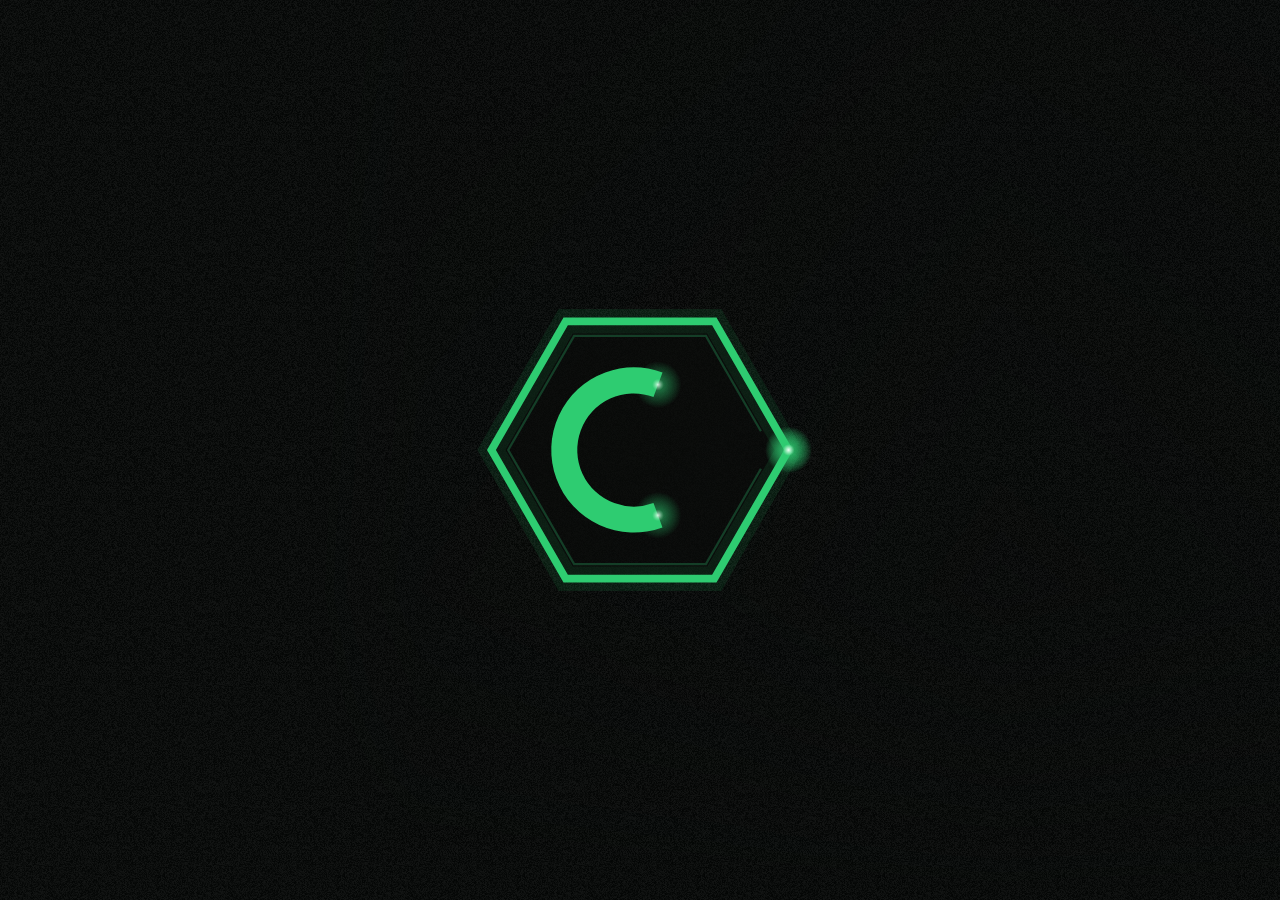
==== commit 74f37257: "Add files via upload" ====
--- a/index.html
+++ b/index.html
@@ -13,8 +13,9 @@
 -->
 <link rel="preload" href="fonts/stencil.woff2?v=30768940" as="font" type="font/woff2" crossorigin>
 <link rel="preload" href="fonts/ptnarrow-b.woff2?v=0abf7b60" as="font" type="font/woff2" crossorigin>
-<link rel="stylesheet" href="css/ls.css?v=e9cc2200">
+<link rel="stylesheet" href="css/ls.css?v=9c4d6499">
 <link rel="stylesheet" href="css/vig.css?v=84259579">
+<link rel="stylesheet" href="css/vig_site.css?v=ec625f1d">
 </head>
 <body class="intro">
 
@@ -56,7 +57,7 @@
   <main id="stage">
     <header id="head">
       <div class="h-claim"><b>АВТОРСКИЕ СИСТЕМЫ</b><span>Их нет ни на одном другом сервере — и не будет.</span></div>
-      <div class="h-right"><span id="count">01 <em>/ 12</em></span><span id="track">INYAKO — I'M REBORN</span><button id="snd" type="button" title="Музыка"><i></i><i></i><i></i><i></i></button></div>
+      <div class="h-right"><span id="count">01 <em>/ 15</em></span><span id="track">JOELFAZHARI — SYNTHETIC DECEPTION</span><button id="snd" type="button" title="Музыка"><i></i><i></i><i></i><i></i></button></div>
     </header>
 
     <div id="slide"></div>
@@ -69,12 +70,18 @@
 
 <script src="data/mapdata.js?v=51acc4c9"></script>
 <script src="data/fp.js?v=7ab3ed8f"></script>
-<script src="js/emblem.js?v=878ad9fa"></script>
+<script src="js/emblem.js?v=1af0d882"></script>
 <script src="js/map.js?v=1d3efd63"></script>
-<script src="js/slides.js?v=0aec2089"></script>
+<script src="js/slides.js?v=f751b003"></script>
 <script src="js/vig1.js?v=6e63d741"></script>
 <script src="js/vig2.js?v=de6018f6"></script>
-<script src="js/vig3.js?v=67850221"></script>
-<script src="js/ls.js?v=500537e6"></script>
+<script src="js/vig3.js?v=69e592bf"></script>
+<!-- схемы с сайта (копия: python build/lssite.py) -->
+<script src="data/skills_data.js?v=4e16a242"></script>
+<script src="data/skillart.js?v=19c2fdca"></script>
+<script src="js/vig_site.js?v=4327694f"></script>
+<script src="data/phone_data.js?v=2d36e8f9"></script>
+<script src="js/realphone.js?v=9e63b166"></script>
+<script src="js/ls.js?v=e83c4484"></script>
 </body>
 </html>
--- a/css/ls.css
+++ b/css/ls.css
@@ -153,7 +153,7 @@
 .vig-in:before{content:"";position:absolute;left:0;top:0;right:0;bottom:0;pointer-events:none;
   background-image:linear-gradient(rgba(46,204,113,.035) 1px,transparent 1px),linear-gradient(90deg,rgba(46,204,113,.035) 1px,transparent 1px);
   background-size:24px 24px;background-position:-1px -1px}
-.vig-in svg{position:absolute;left:0;top:0;width:730px;height:530px;overflow:hidden}
+.vig-in>svg{position:absolute;left:0;top:0;width:730px;height:530px;overflow:hidden}
 .vig .cn{position:absolute;width:16px;height:16px;border-color:var(--em);border-style:solid;border-width:0}
 .vig .cn.a{left:-5px;top:-5px;border-left-width:2px;border-top-width:2px}
 .vig .cn.b{right:-5px;top:-5px;border-right-width:2px;border-top-width:2px}
--- a/css/vig_site.css
+++ b/css/vig_site.css
@@ -0,0 +1,461 @@
+/* КОПИЯ С САЙТА (site/css/vig_site.css) - build/lssite.py; здесь не править, cqw переведены в px */
+/* ── схемы сайта: шахта и метлаба (js/vig_site.js) ─────────────────────────
+   Шаги - классы p1, p2 ... на корневом svg, как в shared/css/vig.css.     */
+
+/* ── шахта ─────────────────────────────────────────────────────────────── */
+.mn-st{fill:var(--em)}
+.mn-cl{font:600 12px var(--hj);fill:var(--ink2);letter-spacing:.04em}
+.mn-sl{font:700 10px var(--nar);letter-spacing:.16em;fill:#C8DC4E;opacity:.85}
+.mn-pl{font:600 16px var(--hj);fill:#E4F07A}
+.mn-nl{font:700 12px var(--nar);letter-spacing:.18em;fill:var(--ink)}
+.mn-u{font:600 11px var(--hj);fill:#C8DC4E}
+.mn-cnt{font:600 22px var(--hj);fill:var(--red)}
+.mn-zl{font:700 10.5px var(--nar);letter-spacing:.16em;fill:var(--red);opacity:0;transition:opacity .4s}
+.mn-os{font:600 15px var(--hj);fill:var(--ink3)}
+.mn-on{font:700 9.5px var(--nar);letter-spacing:.14em;fill:var(--ink4)}
+.mn-o.on rect{stroke:#C8DC4E} .mn-o.on .mn-os{fill:#C8DC4E} .mn-o.on .mn-on{fill:var(--ink2)}
+.mn-at{font:700 13px var(--nar);letter-spacing:.2em;fill:#5BC8FF}
+
+.mn-drill{opacity:0;transition:opacity .4s}
+.p1 .mn-drill{opacity:1}
+.p2 .mn-drill{opacity:0}
+.mn-bit{stroke-dasharray:3 2;animation:flow .25s linear infinite}
+.mn-h{opacity:0;transition:opacity .2s}
+.mn-h.on{opacity:1}
+.mn-chg{opacity:0;transition:opacity .3s}
+.p2 .mn-chg{opacity:1}
+.p4 .mn-holes{opacity:0;transition:opacity .1s}
+.mn-wire,.mn-box,.mn-zone{opacity:0;transition:opacity .5s}
+.p3 .mn-wire,.p3 .mn-box,.p3 .mn-zone,.p3 .mn-zl{opacity:1}
+.p5 .mn-wire,.p5 .mn-box,.p5 .mn-zone,.p5 .mn-zl{opacity:0}
+.p3 .mn-wire{animation:flow 1s linear infinite}
+.mn-plg{transition:transform .25s}
+.p4 .mn-plg{transform:translateY(9px)}
+.p3:not(.p4) .mn-lamp{animation:siren .5s steps(2) infinite}
+@keyframes siren{0%{fill:#E74C3C}50%{fill:#F1C40F}}
+.mn-flash{opacity:0;pointer-events:none}
+.mn-cl{opacity:0;transition:opacity .3s}
+.p5:not(.p6) .mn-cl{opacity:1}
+.p4:not(.p5){animation:mnshake .45s ease}
+@keyframes mnshake{20%{transform:translate(3px,-2px)}40%{transform:translate(-3px,2px)}60%{transform:translate(2px,1px)}80%{transform:translate(-1px,-1px)}}
+.mn-pile{opacity:0;transform-box:fill-box;transform-origin:50% 100%}
+.p4 .mn-pile{opacity:1;animation:rise .6s cubic-bezier(.2,1.3,.4,1)}
+@keyframes rise{from{transform:scaleY(0)}to{transform:scaleY(1)}}
+.mn-d{opacity:0;transform-box:fill-box;transform-origin:50% 50%}
+.mn-pl{opacity:0}
+.p4 .mn-pl{opacity:1}
+.p4 .mn-d{animation:deb 1s cubic-bezier(.2,.7,.4,1) forwards}
+.p4 .mn-d1{animation-delay:.03s} .p4 .mn-d2{animation-delay:.06s} .p4 .mn-d3{animation-delay:.02s}
+.p4 .mn-d4{animation-delay:.08s} .p4 .mn-d5{animation-delay:.04s} .p4 .mn-d6{animation-delay:.07s}
+.p4 .mn-d7{animation-delay:.05s} .p4 .mn-d8{animation-delay:.01s}
+@keyframes deb{0%{opacity:1;transform:translate(0,0) rotate(0)}100%{opacity:0;transform:translate(-110px,40px) rotate(-200deg)}}
+.p4 .mn-d2,.p4 .mn-d5,.p4 .mn-d8{animation-name:deb2}
+@keyframes deb2{0%{opacity:1;transform:translate(0,0)}100%{opacity:0;transform:translate(-170px,-10px) rotate(160deg)}}
+.mn-seam{transition:opacity .6s}
+.p4 .mn-seam{opacity:.75}
+.mn-fall{opacity:0}
+.p6 .mn-fall circle{animation:fall .6s ease-in .35s 2}
+.p6 .mn-fall{opacity:1}
+.p6 .mn-fall circle:nth-child(2){animation-delay:.45s} .p6 .mn-fall circle:nth-child(3){animation-delay:.4s}
+.p6 .mn-fall circle:nth-child(4){animation-delay:.5s} .p6 .mn-fall circle:nth-child(5){animation-delay:.42s}
+@keyframes fall{0%{opacity:0;transform:translateY(-10px)}30%{opacity:1}100%{opacity:0;transform:translateY(30px)}}
+.p7 .mn-fall{opacity:0}
+
+.mn-flow{opacity:0}
+.p7 .mn-flow{opacity:1;animation:flow .5s linear infinite}
+.mn-led{transition:fill .3s}
+.mn-n.on .mn-led{fill:var(--em)}
+.mn-n rect{transition:stroke .4s}
+.mn-n.on rect:first-child{stroke:#3E6B52}
+.mn-rot{transform-box:fill-box;transform-origin:50% 50%}
+.mn-n.on .mn-rot{animation:spin 1.1s linear infinite}
+.mn-n.on .mn-shake{animation:mnsh .18s ease-in-out infinite alternate}
+@keyframes mnsh{to{transform:translateX(2px)}}
+.mn-liq{transition:fill .8s}
+.mn-n3.on .mn-liq{fill:#C8DC4E;opacity:.5}
+.mn-drum{opacity:0;transform-box:fill-box;transform-origin:50% 100%;transform:translateY(-14px)}
+.p8 .mn-drum{opacity:1;transform:none;transition:opacity .4s,transform .5s cubic-bezier(.3,1.5,.5,1)}
+.mn-aes{opacity:0;transition:opacity .6s}
+.p8 .mn-aes{opacity:1}
+
+/* ── метлаба ───────────────────────────────────────────────────────────── */
+.mt-st{fill:var(--em)}
+.mt-cn{font:600 15px var(--hj);fill:var(--ink3);transition:fill .3s}
+.mt-cs{font:700 8.5px var(--nar);letter-spacing:.14em;fill:var(--ink4);transition:fill .3s}
+.mt-c rect{transition:stroke .3s,fill .3s}
+.mt-c.on rect{stroke:var(--em);fill:rgba(46,204,113,.08)}
+.mt-c.on .mt-cn{fill:var(--em)} .mt-c.on .mt-cs{fill:var(--ink2)}
+.mt-rl{font:700 11px var(--nar);letter-spacing:.2em;fill:var(--ink2)}
+.mt-ax{font:600 11px var(--hj);fill:var(--ink4)}
+.mt-win{font:700 9.5px var(--nar);letter-spacing:.16em;fill:rgba(46,204,113,.7)}
+.mt-evt{font:700 10px var(--nar);letter-spacing:.12em}
+.mt-big{font:600 34px var(--hj);fill:var(--ink)}
+.mt-u{font-size:15px;fill:var(--ink3)}
+.mt-pv{font:600 20px var(--hj);fill:var(--ink)}
+.mt-bn{font:700 9.5px var(--nar);letter-spacing:.14em}
+.mt-bp{font:600 12.5px var(--hj);fill:var(--ink3)}
+.mt-sp{font:400 19px var(--stencil);fill:#E74C3C;letter-spacing:.06em}
+
+.mt-liq{transition:fill .25s}
+.mt-stir{transform-box:fill-box;transform-origin:50% 50%}
+.p1:not(.p2) .mt-stir{animation:stir .5s linear infinite}
+@keyframes stir{0%{transform:scaleX(1)}50%{transform:scaleX(.15)}100%{transform:scaleX(1)}}
+.mt-bub circle{fill:rgba(255,255,255,.55);opacity:0}
+.p1:not(.p2) .mt-bub circle{animation:bub 1.1s ease-in infinite}
+.p1:not(.p2) .mt-bub circle:nth-child(2){animation-delay:.3s} .p1:not(.p2) .mt-bub circle:nth-child(3){animation-delay:.65s} .p1:not(.p2) .mt-bub circle:nth-child(4){animation-delay:.85s}
+.mt-foam{opacity:0;transform:translateY(12px);transition:opacity .3s,transform .6s}
+.foam .mt-foam{opacity:1;transform:translateY(-6px)}
+.mt-steam{opacity:0}
+.hot .mt-steam{animation:heat .6s ease-in-out infinite}
+.mt-pc{transition:fill .2s}
+.hot .mt-p{fill:var(--red)}
+.foam .mt-t{fill:var(--amb)}
+.mt-ev{opacity:0;transition:opacity .4s}
+.e1 .mt-e1,.e2 .mt-e2{opacity:1}
+.mt-head{filter:drop-shadow(0 0 4px rgba(46,204,113,.9))}
+.p2 .mt-head{opacity:0;transition:opacity .4s}
+.mt-seg{opacity:.18;transition:opacity .4s}
+.mt-seg.on{opacity:.95}
+.mt-b{transition:transform .6s cubic-bezier(.3,1.4,.5,1),opacity .5s}
+.mt-b rect:first-child{transition:stroke .4s}
+.p4 .mt-b{opacity:.35}
+.p4 .mt-b.win{opacity:1;transform:translateY(-6px) scale(1.06)}
+.mt-b.win rect:first-child{stroke:#4FA8F0;filter:drop-shadow(0 0 8px rgba(79,168,240,.55))}
+.mt-stamp{opacity:0}
+.p4 .mt-stamp{animation:mtst .45s cubic-bezier(.5,0,.75,0) .35s forwards}
+@keyframes mtst{0%{opacity:0;transform:translate(660px,496px) rotate(-12deg) scale(2.2)}100%{opacity:.92;transform:translate(660px,496px) rotate(-12deg) scale(.8)}}
+
+/* шахта: свет, пыль, отсвет сирены, выемка, свечение урана */
+.mn-sl2{font:700 8.5px var(--nar);letter-spacing:.16em;fill:#8FA232}
+.mn-mote{fill:#E8E2C8;opacity:0;animation:mote 9s linear infinite}
+@keyframes mote{0%{opacity:0;transform:translate(0,0)}20%{opacity:.35}80%{opacity:.25}100%{opacity:0;transform:translate(26px,-18px)}}
+.mn-lit{animation:lit 4.2s steps(1) infinite}
+@keyframes lit{0%,100%{opacity:1}46%{opacity:.55}48%{opacity:1}51%{opacity:.7}53%{opacity:1}}
+.mn-wash{opacity:0}
+.p3:not(.p4) .mn-wash{animation:wash .5s steps(2) infinite}
+@keyframes wash{0%{opacity:.09}50%{opacity:0}}
+.mn-crater{opacity:0}
+.p4 .mn-crater{opacity:1}
+.mn-ng{opacity:0;transition:opacity .5s}
+.mn-n.on .mn-ng{opacity:1}
+.mn-bits{opacity:0}
+.mn-n.on .mn-bits{animation:bits .5s linear infinite}
+@keyframes bits{0%{opacity:0;transform:translateY(-4px)}50%{opacity:1}100%{opacity:0;transform:translateY(4px)}}
+.mn-waste{opacity:0}
+.mn-n.on .mn-waste{opacity:1;animation:flow .6s linear infinite}
+.mn-glow{opacity:0}
+.p8 .mn-glow{animation:uglow 2s ease-in-out infinite}
+@keyframes uglow{0%,100%{opacity:.45}50%{opacity:1}}
+.p8 .mn-aesl{animation:flow .6s linear infinite}
+
+/* ── денежный цех: настоящая купюра ────────────────────────────────────── */
+.pb-st{fill:var(--em)}
+.pb-head{opacity:0}
+.p1 .pb-head{opacity:1}
+.p2 .pb-head{opacity:0;transition:opacity .3s}
+.pb-cell{opacity:0}
+.pb-cell.on{opacity:1;transition:opacity .25s}
+.pb-holo,.pb-zholo{opacity:0;mix-blend-mode:screen}
+.pb-cell.on .pb-holo{opacity:.55;transition:opacity .6s .2s}
+.znum .pb-zholo,.pb-zholo.on{opacity:.55;transition:opacity .6s .2s}
+.pb-znum{opacity:0}
+.znum .pb-znum{opacity:1;transition:opacity .3s}
+.p5 .pb-printl{opacity:0}
+.pb-paper{transition:opacity .6s}
+.p5 .pb-paper{opacity:0}
+.pb-nhead{opacity:0}
+.p3 .pb-nhead{opacity:1;transition:opacity .3s}
+.p4 .pb-nhead{opacity:0}
+.pb-ir path{stroke:#FF9A3C;stroke-width:2.5;fill:none;opacity:0}
+.p4:not(.p5) .pb-ir path{animation:heat 1s ease-in-out infinite}
+.p4:not(.p5) .pb-ir path:nth-child(2){animation-delay:.25s} .p4:not(.p5) .pb-ir path:nth-child(3){animation-delay:.5s} .p4:not(.p5) .pb-ir path:nth-child(4){animation-delay:.75s}
+.pb-cut{opacity:0}
+.p5 .pb-cut{opacity:1;transition:opacity .2s}
+.p6 .pb-cut{opacity:0}
+.pb-lens{opacity:0}
+.p2 .pb-lens{opacity:1;transition:opacity .4s}
+.p2b .pb-lens{opacity:0}
+.pb-mk{opacity:0;transition:opacity .4s}
+.pb-mk.on{opacity:1}
+.pb-mn{font:600 13px var(--hj);fill:var(--em)}
+.pb-ll{font:700 12px var(--nar);letter-spacing:.2em;fill:#FFF4D6}
+.pb-ls{font:13px var(--pt);fill:#DDE6E1}
+.pb-lg{opacity:.28;transition:opacity .4s}
+.pb-lg.on{opacity:1}
+.pb-lg.on circle{stroke:var(--em)}
+.pb-ln{font:600 10.5px var(--hj);fill:var(--ink3)}
+.pb-lg.on .pb-ln{fill:var(--em)}
+.pb-lt{font:700 11.5px var(--nar);letter-spacing:.18em;fill:var(--ink)}
+.pb-ld{font:11.5px var(--pt);fill:var(--ink3)}
+.pb-cnt{font:600 26px var(--hj);fill:var(--ink)}
+.p6 .pb-cnt{fill:var(--em)}
+.pb-bundle{opacity:0}
+.p6 .pb-bundle{opacity:1;transition:opacity .35s}
+.pb-bn{font:600 13px var(--hj);fill:#2A2E2B}
+.pb-pv{font:600 18px var(--hj);fill:var(--ink3)}
+.pb-pq{font:700 9.5px var(--nar);letter-spacing:.14em;fill:var(--ink4)}
+.pb-pl.on rect{stroke:var(--em)} .pb-pl.on .pb-pv{fill:var(--em)} .pb-pl.on .pb-pq{fill:var(--ink2)}
+.pb-err{font:700 12px var(--nar);letter-spacing:.12em;fill:var(--amb);opacity:0}
+.p7 .pb-err{opacity:1;animation:blink .8s steps(2) infinite}
+.p7 .pb-k3 .pr-cb{fill:var(--red)} .p7 .pb-k3 .pr-pc{fill:var(--red)}
+
+/* ── экономика: казна за час ─────────────────────────────────────────────── */
+.ec-st{fill:var(--em)}
+.ec-h{font:700 10.5px var(--nar);letter-spacing:.2em;fill:var(--ink3)}
+.ec-h.in{fill:#5FD394} .ec-h.out{fill:#E2725B}
+.ec-n{font:12px var(--pt);fill:var(--ink2);transition:fill .3s}
+.ec-v{font:600 13px var(--hj);transition:fill .3s} .ec-v.in{fill:#9BF0BE} .ec-v.out{fill:#FFB199}
+.ec-r{opacity:0;transform:translateY(6px);transition:opacity .4s,transform .5s}
+.p1 .ec-r{opacity:1;transform:none}
+.ec-bar{transform-box:fill-box;transform-origin:0 50%;transform:scaleX(0);transition:transform .9s cubic-bezier(.2,.8,.2,1) .3s}
+.ec-r[class*="ec-o"] .ec-bar{transform-origin:100% 50%}
+.p1 .ec-bar{transform:none}
+.ec-f{opacity:0;transition:opacity .8s .5s,stroke-opacity .2s}
+.p1 .ec-f{opacity:1}
+.ec-fd{opacity:0}
+.p1 .ec-fd{opacity:1;animation:ecflow 1.1s linear infinite}
+@keyframes ecflow{to{stroke-dashoffset:-13}}
+.ec-glow{animation:ecg 3s ease-in-out infinite}
+@keyframes ecg{50%{opacity:.5}}
+.ec-ring{animation:ecg 2s ease-in-out infinite}
+.ec-vt{font:700 12px var(--nar);letter-spacing:.3em;fill:var(--em)}
+.ec-cash{font:600 30px var(--hj);fill:var(--ink)}
+.ec-clk{font:700 9.5px var(--nar);letter-spacing:.18em;fill:var(--ink3)} .ec-min{fill:var(--em)}
+.ec-sub{font:11px var(--pt);fill:var(--ink4)}
+.ec-tl{font:700 9.5px var(--nar);letter-spacing:.2em;fill:var(--ink3)}
+.ec-tv{font:600 17px var(--hj)} .ec-tv.in{fill:#9BF0BE} .ec-tv.out{fill:#FFB199}
+.ec-sv{font:600 14px var(--hj);fill:var(--ink)}
+.ec-lim{font:600 10px var(--hj);fill:var(--ink4)}
+.ec-saldo{font:600 28px var(--hj);fill:var(--em)}
+.ec-dec{font:700 10px var(--nar);letter-spacing:.12em;fill:var(--amb);opacity:0;transition:opacity .4s}
+.p3 .ec-dec{opacity:1}
+.p3 .ec-s0 .ec-th{filter:drop-shadow(0 0 6px #2ECC71)}
+.p3 .ec-i1 .ec-v,.p3 .ec-i1 .ec-n{fill:#fff}
+.p2:not(.p3) .ec-i0 .ec-n,.p2:not(.p3) .ec-o0 .ec-n{fill:#fff}
+.ec-ru{opacity:0;transform:translateY(6px);transition:opacity .4s,transform .5s}
+.p4 .ec-ru{opacity:1;transform:none}
+.p4 .ec-u1{transition-delay:.12s} .p4 .ec-u2{transition-delay:.24s} .p4 .ec-u3{transition-delay:.36s}
+.ec-rt{font:13px var(--pt);fill:var(--ink2)}
+.ec-note{font:10.5px var(--pt);fill:var(--ink4)}
+
+/* ── навыки: витрина вкладки F4 (HTML в рамке схемы, размеры в cqw рамки) ───── */
+.skw{position:absolute;left:0;top:0;right:0;bottom:0;font-family:var(--pt);color:var(--ink)}
+.skw>*{margin:0}
+.sk-top{position:absolute;left:16.06px;right:16.06px;top:16.06px;height:102.2px;display:flex;align-items:center;gap:17.52px;padding:8.76px 14.6px;
+  border:1px solid #22302A;border-left:2px solid var(--em);background:rgba(10,16,13,.7);box-sizing:border-box}
+.sk-sum{width:160.6px;flex:none}
+.sk-sum s{display:block;font:700 8.395px/1 var(--nar);letter-spacing:.24em;color:var(--ink2);text-decoration:none}
+.sk-big{display:flex;align-items:flex-end;gap:5.84px;margin:6.57px 0 3.65px;color:var(--ink)}
+.sk-big i{font:600 17.52px/1 var(--hj);font-style:normal;color:var(--ink3)}
+.sk-pct{font-size:9.125px;color:var(--ink3)} .sk-pct b{color:var(--em)}
+.sk-meter{height:3.65px;background:#16201C;margin-top:5.84px} .sk-meter i{display:block;height:100%;background:var(--em);transition:width 1s}
+.sk-eq{flex:1;align-self:stretch;display:flex;align-items:stretch;gap:5.84px}
+.sk-eqc{flex:1;display:flex;flex-direction:column;justify-content:flex-end;align-items:center;gap:3.65px;color:var(--c)}
+.sk-eqc i{display:block;width:60%;height:calc(var(--h) * .7);min-height:3px;border-radius:2px;
+  background:linear-gradient(180deg,var(--c),rgba(0,0,0,.25));transition:height .8s cubic-bezier(.2,.8,.2,1)}
+.sk-eqc .skg{width:12.41px;height:12.41px;flex:none}
+.sk-who{font:700 6.935px/1.5 var(--nar);letter-spacing:.2em;color:var(--amb);text-align:right;flex:none}
+.sk-feat{position:absolute;left:16.06px;top:131.4px;width:379.6px;bottom:14.6px;display:flex;flex-direction:column;gap:6.57px}
+.sk-feat.in{animation:skin .5s ease}
+@keyframes skin{from{opacity:0;transform:translateY(7.3px)}to{opacity:1;transform:none}}
+.sk-art{position:relative;flex:none;height:166.075px;border:1px solid rgba(var(--cr),.5);border-radius:5.84px;overflow:hidden;box-shadow:0 0 21.9px rgba(var(--cr),.18)}
+.sk-art svg.art{width:100%;height:100%;display:block}
+.sk-lv{position:absolute;right:10.22px;bottom:6.57px;display:flex;align-items:flex-end;gap:2.19px;color:#fff;filter:drop-shadow(0 2.19px 4.38px rgba(0,0,0,.85))}
+.sk-lv em{font:600 13.87px/1 var(--hj);color:rgba(255,255,255,.75);font-style:normal}
+.sk-mst{position:absolute;left:8.76px;bottom:8.03px;color:var(--c);padding:3.285px 5.11px;border:2px solid var(--c);border-radius:2.92px;
+  background:rgba(5,7,6,.75);transform:rotate(-6deg);opacity:0;line-height:0}
+.max .sk-mst{opacity:1;animation:skst .45s cubic-bezier(.5,0,.75,0)}
+@keyframes skst{from{opacity:0;transform:rotate(-6deg) scale(2)}to{opacity:1;transform:rotate(-6deg) scale(1)}}
+.sk-up{position:absolute;left:50%;top:42%;transform:translate(-50%,-50%);font:400 23.36px/1 var(--stencil);color:#fff;letter-spacing:.08em;
+  text-shadow:0 0 14.6px rgba(var(--cr),.95),0 1.46px 4.38px rgba(0,0,0,.8);opacity:0;white-space:nowrap}
+.lvl .sk-up{animation:skup 1.7s ease forwards}
+@keyframes skup{0%{opacity:0;transform:translate(-50%,-50%) scale(.6)}18%{opacity:1;transform:translate(-50%,-50%) scale(1)}75%{opacity:1}100%{opacity:0;transform:translate(-50%,-65%) scale(1)}}
+.lvl .sk-art{animation:skfl .9s ease}
+@keyframes skfl{30%{box-shadow:0 0 36.5px rgba(var(--cr),.75)}}
+.sk-hd{display:flex;align-items:center;gap:8.76px}
+.sk-hd b{font:700 16.79px/1 var(--nar);letter-spacing:.14em}
+.sk-side{font:700 6.935px/1 var(--nar);letter-spacing:.2em;padding:2.92px 4.38px;border:1px solid}
+.sk-side.legal{color:var(--em)} .sk-side.illegal{color:var(--red)} .sk-side.common{color:#B28DD6}
+.sk-job{font-size:10.22px;color:var(--ink3)} .sk-rank{color:var(--c);font-style:normal;font-weight:700}
+.sk-xp{height:4.38px;background:#16201C;border-radius:2.19px;overflow:hidden;flex:none}
+.sk-xp i{display:block;height:100%;width:25%;background:var(--c);box-shadow:0 0 7.3px var(--c)}
+.sk-steps{list-style:none;display:grid;grid-template-columns:repeat(var(--n),1fr);gap:3.65px;margin:0;padding:0}
+.sk-steps li{padding:4.015px 2.19px 0;border-top:2.555px solid #22302A;font-size:7.3px;line-height:1.2;color:var(--ink4);overflow:hidden}
+.sk-steps li b{display:block;font:600 10.22px/1.2 var(--hj)}
+.sk-steps li.on{border-top-color:var(--c);color:var(--ink2)}
+.sk-steps li.cur{color:#fff} .sk-steps li.cur b{color:var(--c)}
+.sk-desc{font-size:10.22px;line-height:1.45;color:var(--ink2);margin:0}
+.sk-vip{font-size:8.76px;line-height:1.4;color:#C9B37A;margin:0} .sk-vip b{color:#E8C766;letter-spacing:.06em}
+.sk-grid{position:absolute;left:408.8px;right:16.06px;top:131.4px;display:grid;grid-template-columns:repeat(3,1fr);gap:5.84px}
+.sk-t{border:1px solid #22302A;border-radius:3.65px;overflow:hidden;opacity:.5;transition:opacity .3s,border-color .3s,transform .3s,box-shadow .3s}
+.sk-ta{height:40.15px} .sk-ta svg{width:100%;height:100%;display:block}
+.sk-t b{display:block;font:700 6.205px/1 var(--nar);letter-spacing:.12em;padding:3.285px 3.65px;color:var(--ink2);background:#0A0F0C;white-space:nowrap;overflow:hidden}
+.sk-t.on{opacity:1;border-color:var(--c);transform:scale(1.05);box-shadow:0 0 11.68px rgba(var(--cr),.4)}
+.sk-t.on b{color:var(--c)}
+.sk-t .mv{animation-play-state:paused!important}
+
+/* экономика: казна дышит - вспышки получки и поступлений, столбики минут */
+.ec-hx,.ec-cash{transition:stroke .25s,fill .25s}
+.pay .ec-hx{stroke:#E74C3C;fill:#1C0C09} .pay .ec-cash{fill:#FFB199}
+.gain .ec-hx{stroke:#7CF29A;fill:#0C2216} .gain .ec-cash{fill:#9BF0BE}
+.po path[class*="ec-fo"]{stroke-opacity:.9}
+.pi0 .ec-fi0,.pi2 .ec-fi2,.pi4 .ec-fi4{stroke-opacity:.95}
+.ec-b{opacity:0} .ec-b.on{opacity:1;transition:opacity .12s}
+.ec-fl{font:600 15px var(--hj)} .ec-fl.in{fill:#9BF0BE} .ec-fl.out{fill:#FF8A70}
+.ec-lg{font:11px var(--pt);fill:var(--ink3)}
+
+/* навыки: нажимаются карточки и столбики */
+.sk-t,.sk-eqc{cursor:pointer}
+.sk-t:hover{opacity:.9;border-color:rgba(var(--cr),.7)}
+.sk-eqc{transition:filter .2s,transform .2s}
+.sk-eqc:hover,.sk-eqc.on{filter:brightness(1.35)}
+.sk-eqc.on{transform:translateY(-2.19px)}
+.sk-hint{position:absolute;left:408.8px;right:16.06px;top:441.65px;display:flex;align-items:center;gap:5.84px;font:700 7.3px/1.3 var(--nar);letter-spacing:.16em;text-transform:uppercase;color:var(--ink3)}
+.sk-hint i{width:6.57px;height:6.57px;flex:none;border:1.46px solid var(--em);border-radius:50%;animation:skhint 1.6s ease-in-out infinite}
+@keyframes skhint{50%{transform:scale(1.5);opacity:.4}}
+.manual .sk-hint{color:var(--em)}
+
+/* ── метлаба: Кухня и цепочка Голубого ───────────────────────────────────── */
+.mx-sc{opacity:0;transition:opacity .45s;pointer-events:none}
+.mx-sc.on{opacity:1}
+.mx-stp{font:700 14px var(--nar);letter-spacing:.14em;fill:#fff}
+.mx-key{font:700 11px var(--nar);letter-spacing:.18em;fill:var(--em)}
+.mx-cap{font:700 10.5px var(--nar);letter-spacing:.18em;fill:var(--ink3)}
+.mx-chl{font:700 10px var(--nar);letter-spacing:.2em;fill:#4FA8F0}
+.mx-fn{font:700 11px var(--nar);letter-spacing:.14em;fill:var(--ink3)}
+.mx-fv{font:600 13px var(--hj);fill:var(--ink3)}
+.mx-fr.on .mx-fn,.mx-fr.on .mx-fv{fill:var(--em)}
+.mx-note{font:12px var(--pt);fill:var(--ink3)}
+.mx-note2{font:700 11px var(--nar);letter-spacing:.12em;fill:#4FA8F0}
+.mx-gl{font:700 12px var(--nar);letter-spacing:.2em;fill:#fff}
+.mx-kl{font:700 8.5px var(--nar);letter-spacing:.12em;fill:var(--ink3)}
+.mx-pk{font:700 10px var(--nar);letter-spacing:.12em;fill:#3B2E22}
+.mx-pk2{font:700 7.5px var(--nar);letter-spacing:.1em;fill:#3B2E22}
+.mx-pk3{font:700 8px var(--nar);letter-spacing:.06em;fill:#2A1E10}
+.mx-big{font:600 46px var(--hj);fill:var(--ink)}
+.mx-timer{font:600 18px var(--hj);fill:var(--amb);opacity:0;transition:opacity .3s}
+.k-boil .mx-timer{opacity:1}
+.mx-fl{opacity:0;transform:scaleY(.3);transition:opacity .3s,transform .5s}
+.k-fire .mx-fl{opacity:1;transform:scaleY(.75)}
+.mx-spark{opacity:0}
+.k-spark .mx-spark{opacity:1}
+.mx-steam path{opacity:0}
+.k-boil .mx-steam path{animation:heat 1.2s ease-in-out infinite}
+.k-boil .mx-steam path:nth-child(2){animation-delay:.4s} .k-boil .mx-steam path:nth-child(3){animation-delay:.8s}
+.mx-crack{opacity:0;transition:opacity .5s}
+.k-crust .mx-crack{opacity:1}
+.mx-tf{transition:fill .6s}
+.k-crust .mx-tf{fill:#9AA39E}
+.mx-crumb{opacity:0;transition:opacity .3s}
+.k-box .mx-crumb{opacity:1}
+.mx-intro{opacity:0;transition:opacity .5s;pointer-events:none}
+.intro .mx-intro{opacity:1}
+.mx-it{font:400 34px var(--stencil);fill:#4FA8F0;letter-spacing:.06em;filter:drop-shadow(0 0 12px rgba(79,168,240,.6))}
+.mx-is{font:13px var(--pt);fill:var(--ink2)}
+.mx-w{opacity:.35;transition:opacity .3s}
+.mx-w.on{opacity:1}
+.mx-wk{opacity:0} .mx-w.on .mx-wk{opacity:1} .mx-w.on circle{stroke:var(--em)}
+.mx-dm{transition:fill .2s} .mx-dm.on{fill:#D9963A}
+.mx-foam{opacity:0;transform:translateY(12px);transition:opacity .3s,transform .6s}
+.foam .mx-foam{opacity:1;transform:translateY(-4px)}
+.mx-stir{transform-box:fill-box;transform-origin:50% 50%}
+.b-cook .mx-stir{animation:stir .5s linear infinite}
+.b-cook .mt-bub circle{animation:bub 1.1s ease-in infinite}
+.b-cook .mt-bub circle:nth-child(2){animation-delay:.3s} .b-cook .mt-bub circle:nth-child(3){animation-delay:.65s} .b-cook .mt-bub circle:nth-child(4){animation-delay:.85s}
+.mx-pb{transition:fill .1s}
+.b-press .mx-pb{fill:#2ECC71}
+.mx-pv{font:600 16px var(--hj);fill:var(--ink)}
+.mx-hint{font:700 9px var(--nar);letter-spacing:.18em;fill:var(--em)}
+.mx-trend{font:600 22px var(--hj);fill:var(--em)}
+.mx-lamp.lit{filter:drop-shadow(0 0 6px rgba(255,255,255,.55))}
+.mx-disp{font:600 13px var(--hj);fill:#4FA8F0}
+.d-seed .mx-disp{fill:#F1C40F;animation:blink .5s steps(2) infinite}
+.mx-spk{opacity:0}
+.d-seed .mx-spk{opacity:1;animation:blink .4s steps(2) infinite}
+.mx-hoses{animation:ecflow 1s linear infinite}
+.mx-ck1,.mx-ck2,.mx-shards{opacity:0}
+.e-h1 .mx-ck1,.e-h2 .mx-ck2,.e-h3 .mx-shards{opacity:1}
+.e-h3 .mx-sheet{opacity:.25}
+.e-scale .mx-shards{transform:translate(222px,-16px) scale(.5);opacity:0;transition:transform .6s,opacity .5s .3s}
+.mx-scale{font:600 11px var(--hj);fill:var(--em)}
+.mx-bag{opacity:0;transform:translateY(20px);transition:opacity .4s,transform .5s}
+.e-bag .mx-bag{opacity:1;transform:none}
+.mx-stamp{opacity:0}
+.e-bag .mx-stamp{opacity:.92;transition:opacity .2s .5s}
+.mx-gn{font:400 22px var(--stencil);letter-spacing:.06em;fill:var(--ink3)}
+.mx-gp{font:600 16px var(--hj);fill:var(--ink2)}
+
+/* ── АЭС: блок № 1 (VIG.npp в js/vig_site.js) ───────────────────────────────
+   Старые np-* из shared/css/vig.css (np-glow, np-steam, np-v ...) здесь не
+   используются. Всё движение - из JS (T.anim): CSS-переходов нет.          */
+.np-lb{font:700 11.5px var(--nar);letter-spacing:.12em;fill:var(--ink3)}
+.np-lbw{font:700 11.5px var(--nar);letter-spacing:.14em;fill:var(--em)}
+.np-dl{font:400 15px var(--stencil);letter-spacing:.06em;fill:var(--ink)}
+.np-cap{font:700 12.5px var(--nar);letter-spacing:.08em;fill:var(--em)}
+.np-cap.amb{fill:var(--amb)} .np-cap.red{fill:var(--red)}
+.np-sub{font:700 11.5px var(--nar);letter-spacing:.06em;fill:var(--ink2)}
+.np-hs{fill:var(--em)} .np-hs.red{fill:var(--red)}
+.np-kv{font:600 21px var(--hj)}
+.np-swl{font:700 11px var(--nar);letter-spacing:.06em;fill:var(--ink3)}
+.np-mt{font:600 11px var(--hj);fill:#2B2A24}
+.np-mv{font:600 22px var(--hj)}
+.np-rl{font:700 11px var(--nar);letter-spacing:.06em;fill:var(--ink3)}
+.np-rv{font:600 15px var(--hj)}
+.np-cn{font:700 11.5px var(--nar);letter-spacing:.1em;fill:var(--ink3)}
+.np-cs{font:11px var(--pt);fill:var(--ink4)}
+.np-ch.on rect{stroke:var(--em2)} .np-ch.on .np-cn{fill:var(--ink)} .np-ch.on .np-cs{fill:var(--ink2)}
+
+/* ── телефон из игры (js/realphone.js): настоящие экраны, анимации по коду телефона ──────────
+   Рамка схемы 730 x 530; 7.3px = 7,3 ед. Экран 390 x 843 точек = 29,55 x 63,84 cqw. */
+.rpw{position:absolute;left:0;top:0;right:0;bottom:0;font-family:var(--pt);color:var(--ink)}
+.rph{position:absolute;left:248.93px;top:24.09px;width:231.775px;height:481.8px;padding:8.03px;box-sizing:border-box;border-radius:37.96px;
+  background:linear-gradient(160deg,#1C2420,#0B0F0D 60%);box-shadow:0 0 0 1.095px #34443C,0 14.6px 36.5px rgba(0,0,0,.6)}
+.rph:before,.rph:after{content:"";position:absolute;width:2.92px;border-radius:1.46px;background:#2A3731}
+.rph:before{left:-3.285px;top:87.6px;height:43.8px} .rph:after{right:-3.285px;top:109.5px;height:65.7px}
+.rp-scr{position:relative;width:100%;height:100%;overflow:hidden;border-radius:calc(var(--cr) * .2955);background:#000;
+  user-select:none;-webkit-user-select:none;transform:translateZ(0)}
+.rp-scr img{display:block;-webkit-user-drag:none}
+.rp-home{position:absolute;left:0;top:0;width:100%;height:100%;transform-origin:50% 50%}
+.rp-dim{position:absolute;left:0;top:0;width:100%;height:100%;background:#000;opacity:0;pointer-events:none}
+.rp-app{position:absolute;overflow:hidden;display:none;background:#000}
+.rp-app.on{display:block}
+.rp-in,.rp-pg,.rp-keep{position:absolute;left:0;top:0;width:100%;height:100%}
+.rp-pg>img,.rp-keep{width:100%;height:100%}
+.rp-win{position:absolute;left:0;width:100%;overflow:hidden}
+.rp-win img{width:100%;height:auto;will-change:transform}
+.rp-pdim{position:absolute;left:0;top:0;width:100%;height:100%;background:#000;opacity:0}
+.rp-ic{position:absolute;left:0;top:0;width:100%;height:100%;pointer-events:none}
+.rp-ban{position:absolute;left:0;width:100%;opacity:0;transform:translateY(-14%);transition:opacity .25s ease,transform .38s cubic-bezier(.2,.8,.2,1);pointer-events:none}
+.rp-ban.on{opacity:1;transform:none}
+.rp-lock{position:absolute;left:0;top:0;width:100%;height:100%;will-change:transform}
+.rp-tap{position:absolute;width:16.61px;height:16.61px;margin:-8.305px 0 0 -8.305px;border-radius:50%;pointer-events:none;opacity:0;
+  background:rgba(255,255,255,.27);box-shadow:inset 0 0 0 0.884px rgba(255,255,255,.47)}
+.rp-hits{position:absolute;left:0;top:0;width:100%;height:100%}
+.rp-hit,.rp-bar{position:absolute;background:none;border:0;padding:0;cursor:pointer;border-radius:22%}
+.rp-hit:hover{background:rgba(255,255,255,.07)}
+.rp-bar{left:25%;width:50%;display:none} .is-app .rp-bar{display:block}
+.is-app .rp-hit{display:none}
+/* подписи по бокам */
+.rpn{position:absolute;top:58.4px;width:204.4px;padding:11.68px 13.14px;background:#0C1210;border:1px solid var(--line2);box-sizing:border-box}
+.rpn-l{left:18.98px} .rpn-r{right:18.98px}
+.rpn:before{content:"";position:absolute;left:0;top:0;bottom:0;width:2.19px;background:var(--em)}
+.rpn s{display:block;font:700 9.125px/1 var(--nar);letter-spacing:.22em;color:var(--ink3);text-decoration:none}
+.rpn b{display:block;font:700 18.98px/1.15 var(--nar);letter-spacing:.04em;color:var(--ink);margin:6.57px 0 5.11px}
+.rpn p{margin:0;font-size:11.315px;line-height:1.4;color:var(--ink2)} .rpn p+p{margin-top:5.11px}
+.rpn-k{color:var(--ink3)!important}
+.rpn-r.flash b{animation:rpFl .5s ease}
+@keyframes rpFl{0%{opacity:0;transform:translateY(4.38px)}100%{opacity:1;transform:none}}
+.rp-hint{position:absolute;right:18.98px;bottom:43.8px;width:204.4px;font:700 9.49px/1.4 var(--nar);letter-spacing:.14em;color:var(--em);display:flex;gap:7.3px;align-items:center}
+.rp-hint i{flex:none;width:8.76px;height:8.76px;border-radius:50%;background:var(--em);animation:rpPulse 1.4s ease-in-out infinite}
+.user .rp-hint i{animation:none;opacity:.4}
+@keyframes rpPulse{0%,100%{box-shadow:0 0 0 0 rgba(46,204,113,.5)}50%{box-shadow:0 0 0 5.84px rgba(46,204,113,0)}}
+.rpcol{position:absolute;top:43.8px;width:204.4px;display:flex;flex-direction:column;gap:87.6px}
+.rpcol-l{left:18.98px} .rpcol-r{right:18.98px;top:102.2px}
+.rpc{position:relative;padding:10.95px 13.14px;background:#0C1210;border:1px solid var(--line2);opacity:.5;transition:opacity .35s,border-color .35s}
+.rpc:before{content:"";position:absolute;left:0;top:0;bottom:0;width:2.19px;background:var(--line3);transition:background .35s}
+.rpc.on{opacity:1;border-color:var(--line3)} .rpc.on:before{background:var(--em)}
+.rpc s{display:block;font:700 9.855px/1 var(--nar);letter-spacing:.2em;color:var(--ink2);text-decoration:none;margin-bottom:6.57px}
+.rpc p{margin:0;font-size:11.315px;line-height:1.45;color:var(--ink3)} .rpc.on p{color:var(--ink2)}
+
+/* банкомат и терминал: карта едет кодом (vig_site.js), старые заглушки щели не нужны */
+.at-edge,.tm-cb{display:none}
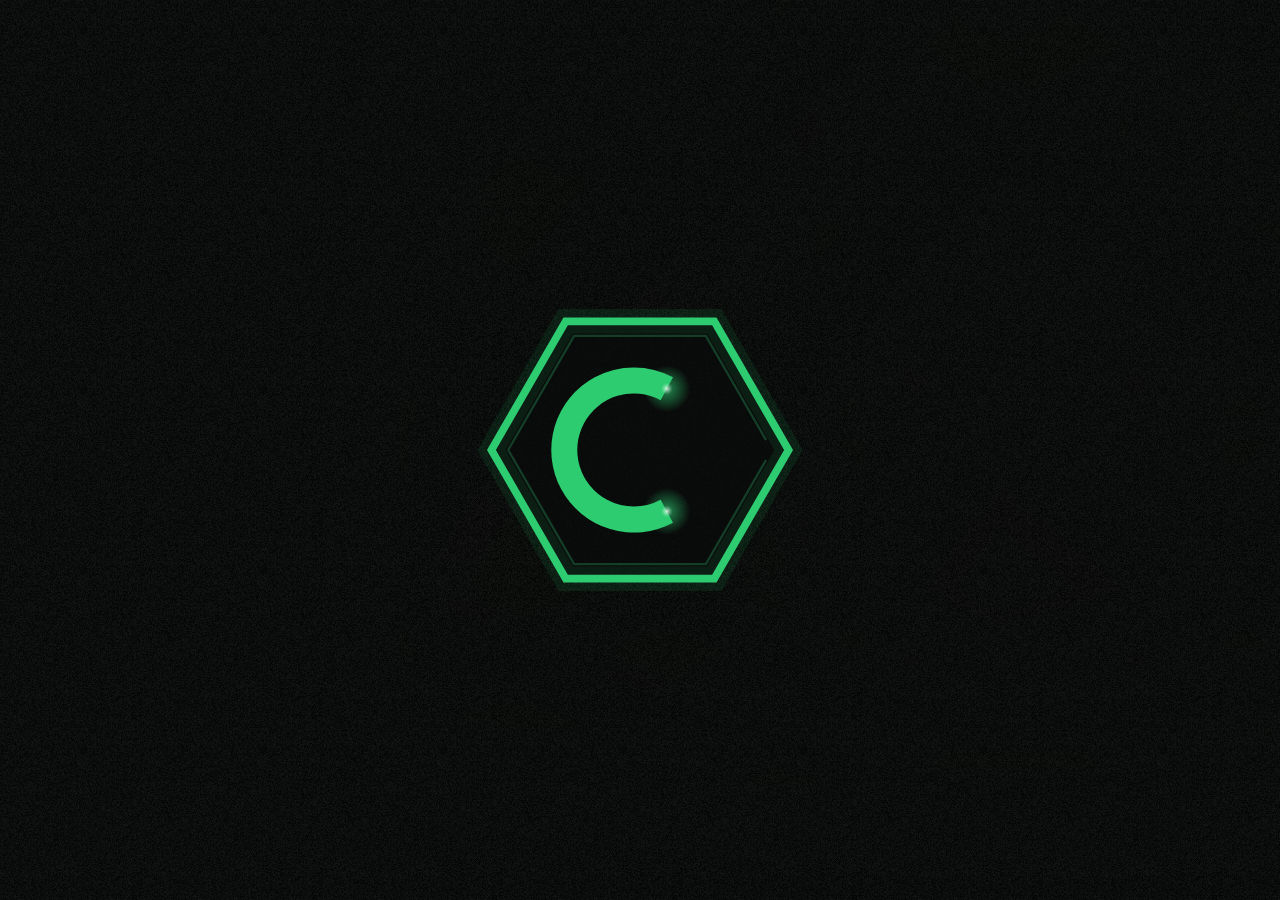
==== commit 2370e43b: "Add files via upload" ====
--- a/index.html
+++ b/index.html
@@ -13,7 +13,7 @@
 -->
 <link rel="preload" href="fonts/stencil.woff2?v=30768940" as="font" type="font/woff2" crossorigin>
 <link rel="preload" href="fonts/ptnarrow-b.woff2?v=0abf7b60" as="font" type="font/woff2" crossorigin>
-<link rel="stylesheet" href="css/ls.css?v=9c4d6499">
+<link rel="stylesheet" href="css/ls.css?v=c2a1596e">
 <link rel="stylesheet" href="css/vig.css?v=84259579">
 <link rel="stylesheet" href="css/vig_site.css?v=ec625f1d">
 </head>
@@ -72,7 +72,7 @@
 <script src="data/fp.js?v=7ab3ed8f"></script>
 <script src="js/emblem.js?v=1af0d882"></script>
 <script src="js/map.js?v=1d3efd63"></script>
-<script src="js/slides.js?v=f751b003"></script>
+<script src="js/slides.js?v=48c0cc23"></script>
 <script src="js/vig1.js?v=6e63d741"></script>
 <script src="js/vig2.js?v=de6018f6"></script>
 <script src="js/vig3.js?v=69e592bf"></script>
@@ -81,7 +81,7 @@
 <script src="data/skillart.js?v=19c2fdca"></script>
 <script src="js/vig_site.js?v=4327694f"></script>
 <script src="data/phone_data.js?v=2d36e8f9"></script>
-<script src="js/realphone.js?v=9e63b166"></script>
-<script src="js/ls.js?v=e83c4484"></script>
+<script src="js/realphone.js?v=6a936298"></script>
+<script src="js/ls.js?v=7cd1e8d3"></script>
 </body>
 </html>
--- a/css/ls.css
+++ b/css/ls.css
@@ -216,3 +216,5 @@
 .still *,.still *:before,.still *:after{transition-duration:0s!important;transition-delay:0s!important}
 .maponly #ui,.maponly #shade,.maponly #grain{display:none}
 #tip p b{color:var(--ink);font-weight:700}
+/* телефон с сайта: в игре мышь на экране загрузки выключена - подсказку «нажми на значок» не показываем */
+.rp-hint{display:none}
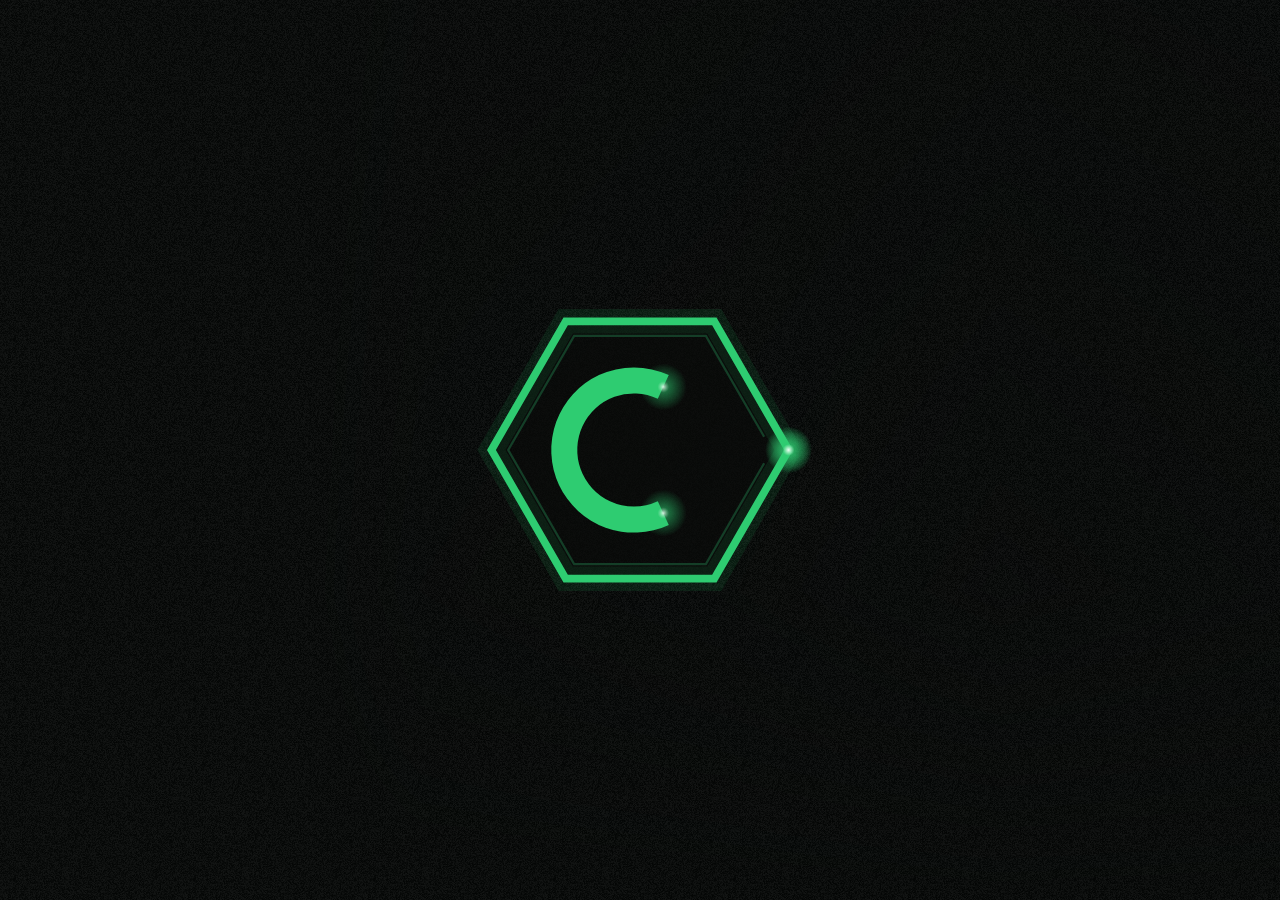
==== commit 926175e5: "Музыка в 2 раза тише (громкость 40 % -> 20 %) Co-Authored-By: Claude Opus 5.5 <noreply@anthropic.com" ====
--- a/index.html
+++ b/index.html
@@ -82,6 +82,6 @@
 <script src="js/vig_site.js?v=4327694f"></script>
 <script src="data/phone_data.js?v=2d36e8f9"></script>
 <script src="js/realphone.js?v=6a936298"></script>
-<script src="js/ls.js?v=7cd1e8d3"></script>
+<script src="js/ls.js?v=0a9468e1"></script>
 </body>
 </html>
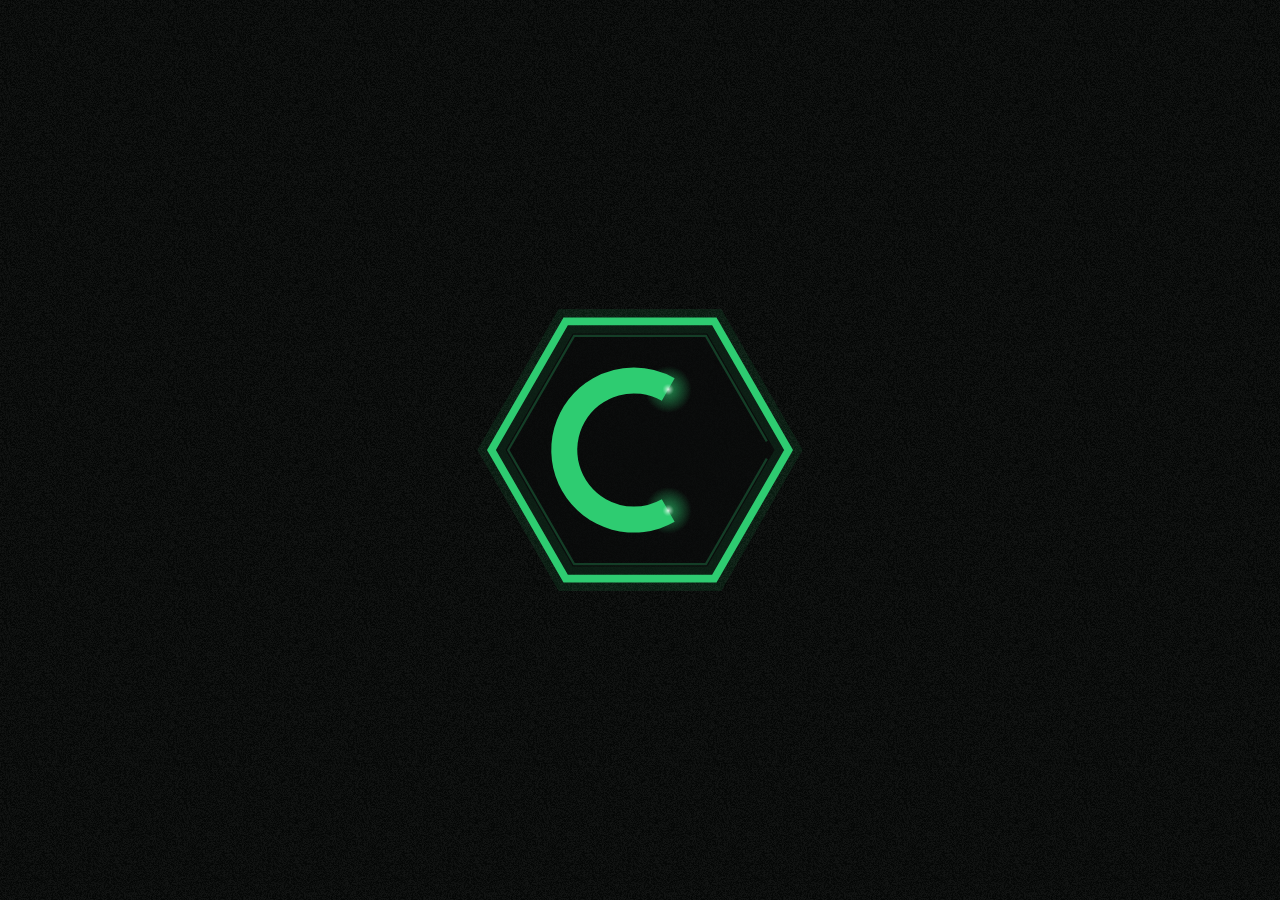
==== commit 8d834136: "Лоадскрин под экономику после деноминации и навыки 10.10 - суммы /10: терминал без ПИН до 1 000 $, л" ====
--- a/index.html
+++ b/index.html
@@ -72,16 +72,16 @@
 <script src="data/fp.js?v=7ab3ed8f"></script>
 <script src="js/emblem.js?v=1af0d882"></script>
 <script src="js/map.js?v=1d3efd63"></script>
-<script src="js/slides.js?v=48c0cc23"></script>
+<script src="js/slides.js?v=8096868d"></script>
 <script src="js/vig1.js?v=6e63d741"></script>
-<script src="js/vig2.js?v=de6018f6"></script>
-<script src="js/vig3.js?v=69e592bf"></script>
+<script src="js/vig2.js?v=c4ba5020"></script>
+<script src="js/vig3.js?v=38d4df20"></script>
 <!-- схемы с сайта (копия: python build/lssite.py) -->
-<script src="data/skills_data.js?v=4e16a242"></script>
+<script src="data/skills_data.js?v=5e7b464f"></script>
 <script src="data/skillart.js?v=19c2fdca"></script>
-<script src="js/vig_site.js?v=4327694f"></script>
+<script src="js/vig_site.js?v=4e444afc"></script>
 <script src="data/phone_data.js?v=2d36e8f9"></script>
 <script src="js/realphone.js?v=6a936298"></script>
-<script src="js/ls.js?v=0a9468e1"></script>
+<script src="js/ls.js?v=7c3b3cd4"></script>
 </body>
 </html>
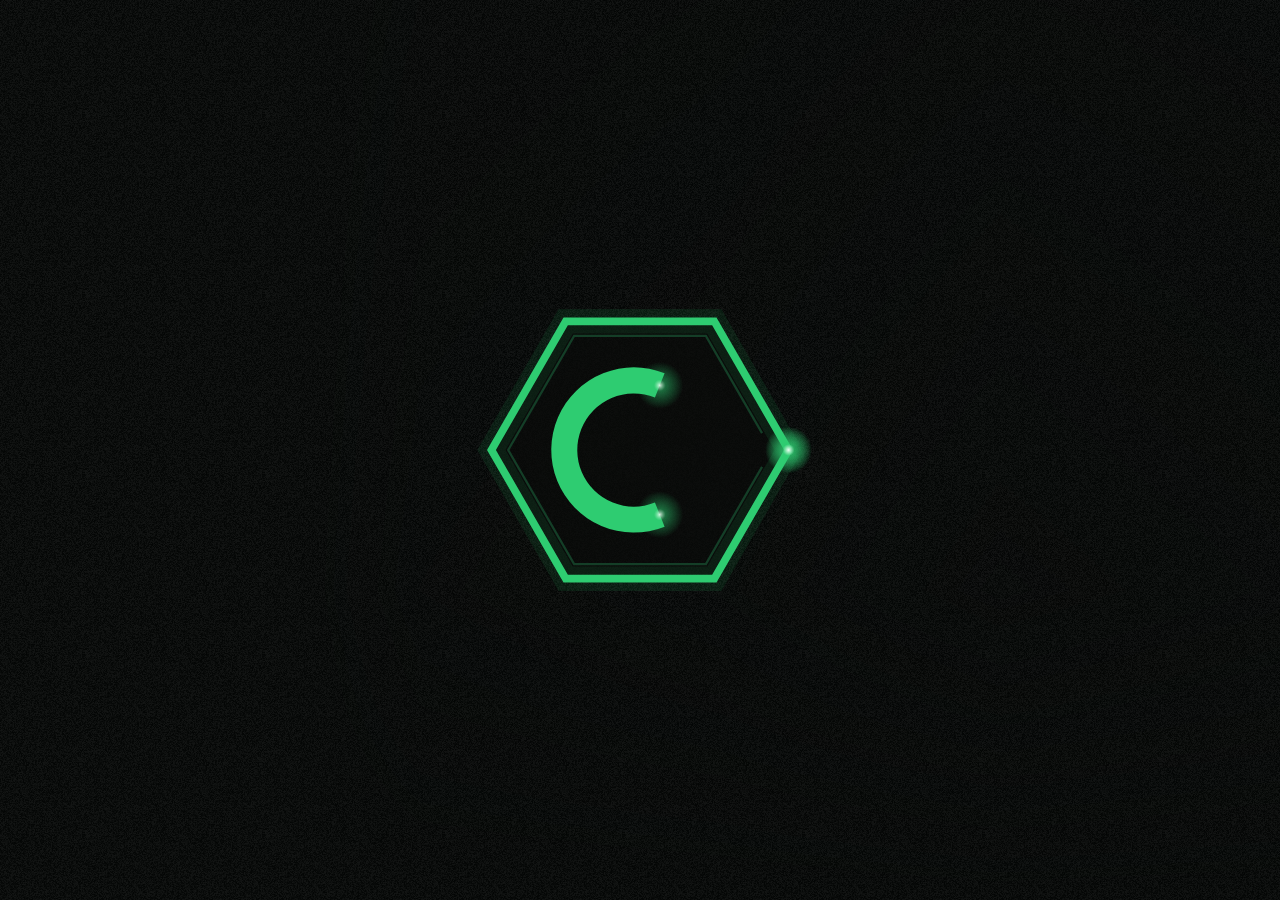
==== commit 3a297fdd: "ls.js: новая метка кэша" ====
--- a/index.html
+++ b/index.html
@@ -82,6 +82,6 @@
 <script src="js/vig_site.js?v=4e444afc"></script>
 <script src="data/phone_data.js?v=2d36e8f9"></script>
 <script src="js/realphone.js?v=6a936298"></script>
-<script src="js/ls.js?v=7c3b3cd4"></script>
+<script src="js/ls.js?v=68f27710"></script>
 </body>
 </html>
